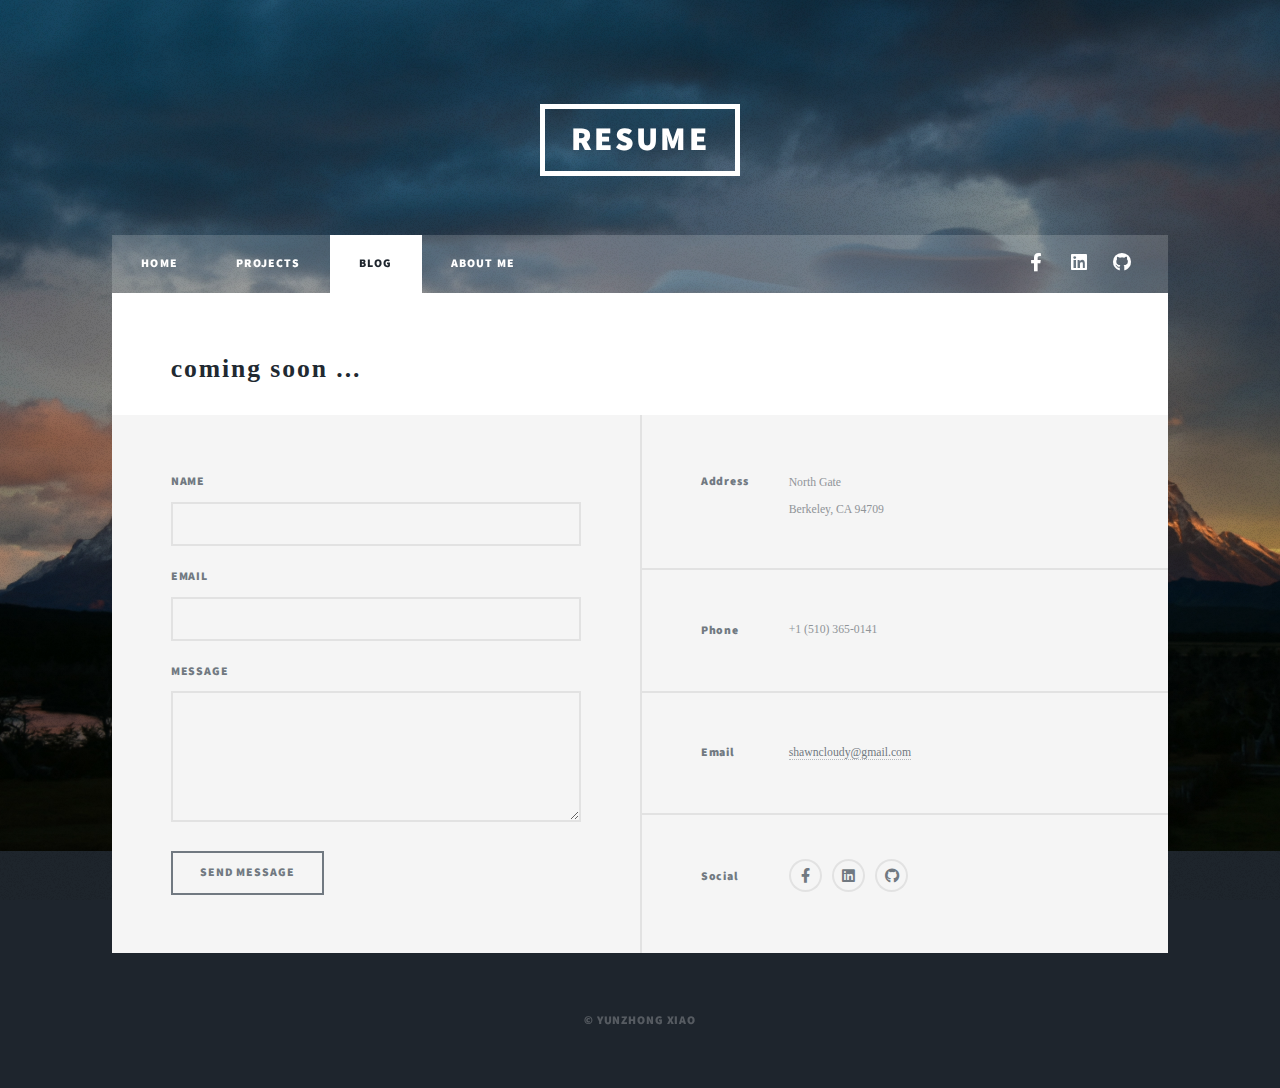
==== blogs.html @ 4e7f99c7 "adjusted framework" ====
<!DOCTYPE HTML>
<!--
	Massively by HTML5 UP
	html5up.net | @ajlkn
	Free for personal and commercial use under the CCA 3.0 license (html5up.net/license)
-->
<html>
	<head>
		<title>Research</title>
		<meta charset="utf-8" />
		<meta name="viewport" content="width=device-width, initial-scale=1, user-scalable=no" />
		<link rel="stylesheet" href="assets/css/main.css" />
		<noscript><link rel="stylesheet" href="assets/css/noscript.css" /></noscript>
	</head>
	<body class="is-preload">

		<!-- Wrapper -->
			<div id="wrapper">

				<!-- Header -->
					<header id="header">
						<a href="docs/ShawnXiaoCV.pdf" class="logo">Resume</a>
					</header>

				<!-- Nav -->
					<nav id="nav">
						<ul class="links">
							<li><a href="index.html">Home</a></li>
							<li><a href="projects.html">Projects</a></li>
							<li class="active"><a href="blogs.html">Blog</a></li>
							<li><a href="generic.html">About me</a></li>
						</ul>
						<ul class="icons">
							<li><a href="https://www.facebook.com/yunzhong.xiao" class="icon brands fa-facebook-f"><span class="label">Facebook</span></a></li>
							<li><a href="https://www.linkedin.com/in/yunzhong-shawn-xiao-2a1289228/" class="icon brands fa-linkedin"><span class="label">LinkedIn</span></a></li>
							<li><a href="https://github.com/Shawn-yzXiao" class="icon brands fa-github"><span class="label">GitHub</span></a></li>
						</ul>
					</nav>

				<!-- Main -->
					<div id="main">
						<h2>coming soon ...</h2>
					</div>

				<!-- Footer -->
					<footer id="footer">
						<section>
							<form method="post" action="mailto:shawncloudy@gmail.com">
								<div class="fields">
									<div class="field">
										<label for="name">Name</label>
										<input type="text" name="name" id="name" />
									</div>
									<div class="field">
										<label for="email">Email</label>
										<input type="text" name="email" id="email" />
									</div>
									<div class="field">
										<label for="message">Message</label>
										<textarea name="message" id="message" rows="3"></textarea>
									</div>
								</div>
								<ul class="actions">
									<li><input type="submit" value="Send Message" /></li>
								</ul>
							</form>
						</section>
						<section class="split contact">
							<section class="alt">
								<h3>Address</h3>
								<p>North Gate <br />
								Berkeley, CA 94709</p>
							</section>
							<section>
								<h3>Phone</h3>
								<p>+1 (510) 365-0141</p>
							</section>
							<section>
								<h3>Email</h3>
								<p><a href="mailto:shawncloudy@gmail.com">shawncloudy@gmail.com</a></p>
							</section>
							<section>
								<h3>Social</h3>
								<ul class="icons alt">
									<li><a href="https://www.facebook.com/yunzhong.xiao" class="icon brands fa-facebook-f"><span class="label">Facebook</span></a></li>
									<li><a href="https://www.linkedin.com/in/yunzhong-shawn-xiao-2a1289228/" class="icon brands fa-linkedin"><span class="label">LinkedIn</span></a></li>
									<li><a href="https://github.com/Shawn-yzXiao" class="icon brands fa-github"><span class="label">GitHub</span></a></li>
								</ul>
							</section>
						</section>
					</footer>

				<!-- Copyright -->
					<div id="copyright">
						<ul><li>&copy; Yunzhong Xiao</li>
					</div>

			</div>

		<!-- Scripts -->
			<script src="assets/js/jquery.min.js"></script>
			<script src="assets/js/jquery.scrollex.min.js"></script>
			<script src="assets/js/jquery.scrolly.min.js"></script>
			<script src="assets/js/browser.min.js"></script>
			<script src="assets/js/breakpoints.min.js"></script>
			<script src="assets/js/util.js"></script>
			<script src="assets/js/main.js"></script>

	</body>
</html>
---- assets/css/main.css ----
@import url(fontawesome-all.min.css);
@import url("https://fonts.googleapis.com/css?family=Merriweather:300,700,300italic,700italic|Source+Sans+Pro:900");

/*
	Massively by HTML5 UP
	html5up.net | @ajlkn
	Free for personal and commercial use under the CCA 3.0 license (html5up.net/license)
*/

html, body, div, span, applet, object,
iframe, h1, h2, h22, h3, h4, h5, h6, p, blockquote,
pre, a, abbr, acronym, address, big, cite,
code, del, dfn, em, img, ins, kbd, q, s, samp,
small, strike, strong, sub, sup, tt, var, b,
u, i, center, dl, dt, dd, ol, ul, li, fieldset,
form, label, legend, table, caption, tbody,
tfoot, thead, tr, th, td, article, aside,
canvas, details, embed, figure, figcaption,
footer, header, hgroup, menu, nav, output, ruby,
section, summary, time, mark, audio, video {
	margin: 0;
	padding: 0;
	border: 0;
	font-size: 100%;
	font: inherit;
	vertical-align: baseline;}

article, aside, details, figcaption, figure,
footer, header, hgroup, menu, nav, section {
	display: block;}

body {
	line-height: 1;
}

ol, ul {
	list-style: none;
}

blockquote, q {
	quotes: none;
}

	blockquote:before, blockquote:after, q:before, q:after {
		content: '';
		content: none;
	}

table {
	border-collapse: collapse;
	border-spacing: 0;
}

body {
	-webkit-text-size-adjust: none;
}

mark {
	background-color: transparent;
	color: inherit;
}

input::-moz-focus-inner {
	border: 0;
	padding: 0;
}

input, select, textarea {
	-moz-appearance: none;
	-webkit-appearance: none;
	-ms-appearance: none;
	appearance: none;
}

/* Basic */

	@-ms-viewport {
		width: device-width;
	}

	body {
		-ms-overflow-style: scrollbar;
	}

	@media screen and (max-width: 480px) {

		html, body {
			min-width: 320px;
		}

	}

	html {
		box-sizing: border-box;
	}

	*, *:before, *:after {
		box-sizing: inherit;
	}

	body {
		background-color: #1e252d;
	}

		body.is-preload *, body.is-preload *:before, body.is-preload *:after {
			-moz-animation: none !important;
			-webkit-animation: none !important;
			-ms-animation: none !important;
			animation: none !important;
			-moz-transition: none !important;
			-webkit-transition: none !important;
			-ms-transition: none !important;
			transition: none !important;
		}

/* Type */

	html {
		font-size: 16pt;
	}

		@media screen and (max-width: 1680px) {

			html {
				font-size: 12pt;
			}

		}

		@media screen and (max-width: 1280px) {

			html {
				font-size: 11pt;
			}

		}

		@media screen and (max-width: 360px) {

			html {
				font-size: 10pt;
			}

		}

	body {
		color: #212931;
	}

	body, input, select, textarea {
		font-family: "Merriweather", Georgia, serif;
		font-weight: 300;
		font-size: 1rem;
		line-height: 2.375;
	}

	a {
		-moz-transition: color 0.2s ease-in-out, background-color 0.2s ease-in-out, border-color 0.2s ease-in-out, box-shadow 0.2s ease-in-out;
		-webkit-transition: color 0.2s ease-in-out, background-color 0.2s ease-in-out, border-color 0.2s ease-in-out, box-shadow 0.2s ease-in-out;
		-ms-transition: color 0.2s ease-in-out, background-color 0.2s ease-in-out, border-color 0.2s ease-in-out, box-shadow 0.2s ease-in-out;
		transition: color 0.2s ease-in-out, background-color 0.2s ease-in-out, border-color 0.2s ease-in-out, box-shadow 0.2s ease-in-out;
		border-bottom: dotted 1px;
		text-decoration: none;
	}

		a:hover {
			border-bottom-color: transparent;
		}

	strong, b {
		font-weight: 600;
	}

	em, i {
		font-style: italic;
	}

	p {
		font-family: Avenir;
		text-align: justify;
		margin: 0 0 2rem 0;
	}

	h1, h2, h22, h3, h4, h5, h6 {
		font-family: Avenir, "Source Sans Pro", Helvetica, sans-serif, Bradley Hand;
		font-weight: 900;
		line-height: 1.5;
		letter-spacing: 0.075em;
		text-transform: none;
		margin: 0 0 1rem 0;
	}

		h1 a, h2 a, h3 a, h4 a, h5 a, h6 a {
			border-bottom: 0;
			color: inherit;
			text-decoration: none;
		}

	h1 {
		font-family: Times, Avenir, Haettenschweiler, 'Arial Narrow Bold', sans-serif, Bradley Hand;
		font-size: 4rem;
		line-height: 1.1;
		margin: 0 0 2rem 0;
	}

	h2 {
		font-family: Times, Avenir;
		font-size: 1.75rem;
		line-height: 1.3;
		margin: 0 0 1.5rem 0;
	}

	h22 {
		font-family: Avenir;
		font-size: 1.75rem;
		line-height: 1.3;
		margin: 0 0 1.5rem 0;
	}

	h3 {
		font-size: 1.25rem;
		margin: 0 0 1.5rem 0;
	}

	h4 {
		font-size: 1rem;
	}

	h5 {
		font-size: 0.9rem;
	}

	h6 {
		font-size: 0.8rem;
	}

	sub {
		font-size: 0.8rem;
		position: relative;
		top: 0.5rem;
	}

	sup {
		font-size: 0.8rem;
		position: relative;
		top: -0.5rem;
	}

	blockquote {
		border-left: solid 4px;
		font-style: italic;
		margin: 0 0 2rem 0;
		padding: 0.5rem 0 0.5rem 2rem;
	}

	code {
		border: solid 2px;
		font-family: "Courier New", monospace;
		font-size: 0.9rem;
		margin: 0 0.25rem;
		padding: 0.25rem 0.65rem;
	}

	pre {
		-webkit-overflow-scrolling: touch;
		font-family: "Courier New", monospace;
		font-size: 0.9rem;
		margin: 0 0 2rem 0;
	}

		pre code {
			display: block;
			line-height: 1.75;
			padding: 1rem 1.5rem;
			overflow-x: auto;
		}

	hr {
		border: 0;
		border-bottom: solid 2px;
		margin: 3rem 0;
	}

		hr.major {
			margin: 5rem 0;
		}

	.align-left {
		text-align: left;
	}

	.align-center {
		text-align: center;
	}

	.align-right {
		text-align: right;
	}

	input, select, textarea {
		color: #212931;
	}

	a {
		color: #212931;
		border-bottom-color: rgba(33, 41, 49, 0.5);
	}

		a:hover {
			border-bottom-color: transparent;
			color: #18bfef !important;
		}

	strong, b {
		color: #212931;
	}

	h1, h2, h22, h3, h4, h5, h6 {
		color: #212931;
	}

	blockquote {
		border-left-color: #eeeeee;
	}

	code {
		background: rgba(220, 220, 220, 0.25);
		border-color: #eeeeee;
	}

	hr {
		border-bottom-color: #eeeeee;
	}

/* Row */

	.row {
		display: flex;
		flex-wrap: wrap;
		box-sizing: border-box;
		align-items: stretch;
	}

		.row > * {
			box-sizing: border-box;
		}

		.row.gtr-uniform > * > :last-child {
			margin-bottom: 0;
		}

		.row.aln-left {
			justify-content: flex-start;
		}

		.row.aln-center {
			justify-content: center;
		}

		.row.aln-right {
			justify-content: flex-end;
		}

		.row.aln-top {
			align-items: flex-start;
		}

		.row.aln-middle {
			align-items: center;
		}

		.row.aln-bottom {
			align-items: flex-end;
		}

		.row > .imp {
			order: -1;
		}

		.row > .col-1 {
			width: 8.33333%;
		}

		.row > .off-1 {
			margin-left: 8.33333%;
		}

		.row > .col-2 {
			width: 16.66667%;
		}

		.row > .off-2 {
			margin-left: 16.66667%;
		}

		.row > .col-3 {
			width: 25%;
		}

		.row > .off-3 {
			margin-left: 25%;
		}

		.row > .col-4 {
			width: 33.33333%;
		}

		.row > .off-4 {
			margin-left: 33.33333%;
		}

		.row > .col-5 {
			width: 41.66667%;
		}

		.row > .off-5 {
			margin-left: 41.66667%;
		}

		.row > .col-6 {
			width: 50%;
		}

		.row > .off-6 {
			margin-left: 50%;
		}

		.row > .col-7 {
			width: 58.33333%;
		}

		.row > .off-7 {
			margin-left: 58.33333%;
		}

		.row > .col-8 {
			width: 66.66667%;
		}

		.row > .off-8 {
			margin-left: 66.66667%;
		}

		.row > .col-9 {
			width: 75%;
		}

		.row > .off-9 {
			margin-left: 75%;
		}

		.row > .col-10 {
			width: 83.33333%;
		}

		.row > .off-10 {
			margin-left: 83.33333%;
		}

		.row > .col-11 {
			width: 91.66667%;
		}

		.row > .off-11 {
			margin-left: 91.66667%;
		}

		.row > .col-12 {
			width: 100%;
		}

		.row > .off-12 {
			margin-left: 100%;
		}

		.row.gtr-0 {
			margin-top: 0;
			margin-left: 0rem;
		}

			.row.gtr-0 > * {
				padding: 0 0 0 0rem;
			}

			.row.gtr-0.gtr-uniform {
				margin-top: 0rem;
			}

				.row.gtr-0.gtr-uniform > * {
					padding-top: 0rem;
				}

		.row.gtr-25 {
			margin-top: 0;
			margin-left: -0.375rem;
		}

			.row.gtr-25 > * {
				padding: 0 0 0 0.375rem;
			}

			.row.gtr-25.gtr-uniform {
				margin-top: -0.375rem;
			}

				.row.gtr-25.gtr-uniform > * {
					padding-top: 0.375rem;
				}

		.row.gtr-50 {
			margin-top: 0;
			margin-left: -0.75rem;
		}

			.row.gtr-50 > * {
				padding: 0 0 0 0.75rem;
			}

			.row.gtr-50.gtr-uniform {
				margin-top: -0.75rem;
			}

				.row.gtr-50.gtr-uniform > * {
					padding-top: 0.75rem;
				}

		.row {
			margin-top: 0;
			margin-left: -1.5rem;
		}

			.row > * {
				padding: 0 0 0 1.5rem;
			}

			.row.gtr-uniform {
				margin-top: -1.5rem;
			}

				.row.gtr-uniform > * {
					padding-top: 1.5rem;
				}

		.row.gtr-150 {
			margin-top: 0;
			margin-left: -2.25rem;
		}

			.row.gtr-150 > * {
				padding: 0 0 0 2.25rem;
			}

			.row.gtr-150.gtr-uniform {
				margin-top: -2.25rem;
			}

				.row.gtr-150.gtr-uniform > * {
					padding-top: 2.25rem;
				}

		.row.gtr-200 {
			margin-top: 0;
			margin-left: -3rem;
		}

			.row.gtr-200 > * {
				padding: 0 0 0 3rem;
			}

			.row.gtr-200.gtr-uniform {
				margin-top: -3rem;
			}

				.row.gtr-200.gtr-uniform > * {
					padding-top: 3rem;
				}

		@media screen and (max-width: 1680px) {

			.row {
				display: flex;
				flex-wrap: wrap;
				box-sizing: border-box;
				align-items: stretch;
			}

				.row > * {
					box-sizing: border-box;
				}

				.row.gtr-uniform > * > :last-child {
					margin-bottom: 0;
				}

				.row.aln-left {
					justify-content: flex-start;
				}

				.row.aln-center {
					justify-content: center;
				}

				.row.aln-right {
					justify-content: flex-end;
				}

				.row.aln-top {
					align-items: flex-start;
				}

				.row.aln-middle {
					align-items: center;
				}

				.row.aln-bottom {
					align-items: flex-end;
				}

				.row > .imp-xlarge {
					order: -1;
				}

				.row > .col-1-xlarge {
					width: 8.33333%;
				}

				.row > .off-1-xlarge {
					margin-left: 8.33333%;
				}

				.row > .col-2-xlarge {
					width: 16.66667%;
				}

				.row > .off-2-xlarge {
					margin-left: 16.66667%;
				}

				.row > .col-3-xlarge {
					width: 25%;
				}

				.row > .off-3-xlarge {
					margin-left: 25%;
				}

				.row > .col-4-xlarge {
					width: 33.33333%;
				}

				.row > .off-4-xlarge {
					margin-left: 33.33333%;
				}

				.row > .col-5-xlarge {
					width: 41.66667%;
				}

				.row > .off-5-xlarge {
					margin-left: 41.66667%;
				}

				.row > .col-6-xlarge {
					width: 50%;
				}

				.row > .off-6-xlarge {
					margin-left: 50%;
				}

				.row > .col-7-xlarge {
					width: 58.33333%;
				}

				.row > .off-7-xlarge {
					margin-left: 58.33333%;
				}

				.row > .col-8-xlarge {
					width: 66.66667%;
				}

				.row > .off-8-xlarge {
					margin-left: 66.66667%;
				}

				.row > .col-9-xlarge {
					width: 75%;
				}

				.row > .off-9-xlarge {
					margin-left: 75%;
				}

				.row > .col-10-xlarge {
					width: 83.33333%;
				}

				.row > .off-10-xlarge {
					margin-left: 83.33333%;
				}

				.row > .col-11-xlarge {
					width: 91.66667%;
				}

				.row > .off-11-xlarge {
					margin-left: 91.66667%;
				}

				.row > .col-12-xlarge {
					width: 100%;
				}

				.row > .off-12-xlarge {
					margin-left: 100%;
				}

				.row.gtr-0 {
					margin-top: 0;
					margin-left: 0rem;
				}

					.row.gtr-0 > * {
						padding: 0 0 0 0rem;
					}

					.row.gtr-0.gtr-uniform {
						margin-top: 0rem;
					}

						.row.gtr-0.gtr-uniform > * {
							padding-top: 0rem;
						}

				.row.gtr-25 {
					margin-top: 0;
					margin-left: -0.375rem;
				}

					.row.gtr-25 > * {
						padding: 0 0 0 0.375rem;
					}

					.row.gtr-25.gtr-uniform {
						margin-top: -0.375rem;
					}

						.row.gtr-25.gtr-uniform > * {
							padding-top: 0.375rem;
						}

				.row.gtr-50 {
					margin-top: 0;
					margin-left: -0.75rem;
				}

					.row.gtr-50 > * {
						padding: 0 0 0 0.75rem;
					}

					.row.gtr-50.gtr-uniform {
						margin-top: -0.75rem;
					}

						.row.gtr-50.gtr-uniform > * {
							padding-top: 0.75rem;
						}

				.row {
					margin-top: 0;
					margin-left: -1.5rem;
				}

					.row > * {
						padding: 0 0 0 1.5rem;
					}

					.row.gtr-uniform {
						margin-top: -1.5rem;
					}

						.row.gtr-uniform > * {
							padding-top: 1.5rem;
						}

				.row.gtr-150 {
					margin-top: 0;
					margin-left: -2.25rem;
				}

					.row.gtr-150 > * {
						padding: 0 0 0 2.25rem;
					}

					.row.gtr-150.gtr-uniform {
						margin-top: -2.25rem;
					}

						.row.gtr-150.gtr-uniform > * {
							padding-top: 2.25rem;
						}

				.row.gtr-200 {
					margin-top: 0;
					margin-left: -3rem;
				}

					.row.gtr-200 > * {
						padding: 0 0 0 3rem;
					}

					.row.gtr-200.gtr-uniform {
						margin-top: -3rem;
					}

						.row.gtr-200.gtr-uniform > * {
							padding-top: 3rem;
						}

		}

		@media screen and (max-width: 1280px) {

			.row {
				display: flex;
				flex-wrap: wrap;
				box-sizing: border-box;
				align-items: stretch;
			}

				.row > * {
					box-sizing: border-box;
				}

				.row.gtr-uniform > * > :last-child {
					margin-bottom: 0;
				}

				.row.aln-left {
					justify-content: flex-start;
				}

				.row.aln-center {
					justify-content: center;
				}

				.row.aln-right {
					justify-content: flex-end;
				}

				.row.aln-top {
					align-items: flex-start;
				}

				.row.aln-middle {
					align-items: center;
				}

				.row.aln-bottom {
					align-items: flex-end;
				}

				.row > .imp-large {
					order: -1;
				}

				.row > .col-1-large {
					width: 8.33333%;
				}

				.row > .off-1-large {
					margin-left: 8.33333%;
				}

				.row > .col-2-large {
					width: 16.66667%;
				}

				.row > .off-2-large {
					margin-left: 16.66667%;
				}

				.row > .col-3-large {
					width: 25%;
				}

				.row > .off-3-large {
					margin-left: 25%;
				}

				.row > .col-4-large {
					width: 33.33333%;
				}

				.row > .off-4-large {
					margin-left: 33.33333%;
				}

				.row > .col-5-large {
					width: 41.66667%;
				}

				.row > .off-5-large {
					margin-left: 41.66667%;
				}

				.row > .col-6-large {
					width: 50%;
				}

				.row > .off-6-large {
					margin-left: 50%;
				}

				.row > .col-7-large {
					width: 58.33333%;
				}

				.row > .off-7-large {
					margin-left: 58.33333%;
				}

				.row > .col-8-large {
					width: 66.66667%;
				}

				.row > .off-8-large {
					margin-left: 66.66667%;
				}

				.row > .col-9-large {
					width: 75%;
				}

				.row > .off-9-large {
					margin-left: 75%;
				}

				.row > .col-10-large {
					width: 83.33333%;
				}

				.row > .off-10-large {
					margin-left: 83.33333%;
				}

				.row > .col-11-large {
					width: 91.66667%;
				}

				.row > .off-11-large {
					margin-left: 91.66667%;
				}

				.row > .col-12-large {
					width: 100%;
				}

				.row > .off-12-large {
					margin-left: 100%;
				}

				.row.gtr-0 {
					margin-top: 0;
					margin-left: 0rem;
				}

					.row.gtr-0 > * {
						padding: 0 0 0 0rem;
					}

					.row.gtr-0.gtr-uniform {
						margin-top: 0rem;
					}

						.row.gtr-0.gtr-uniform > * {
							padding-top: 0rem;
						}

				.row.gtr-25 {
					margin-top: 0;
					margin-left: -0.375rem;
				}

					.row.gtr-25 > * {
						padding: 0 0 0 0.375rem;
					}

					.row.gtr-25.gtr-uniform {
						margin-top: -0.375rem;
					}

						.row.gtr-25.gtr-uniform > * {
							padding-top: 0.375rem;
						}

				.row.gtr-50 {
					margin-top: 0;
					margin-left: -0.75rem;
				}

					.row.gtr-50 > * {
						padding: 0 0 0 0.75rem;
					}

					.row.gtr-50.gtr-uniform {
						margin-top: -0.75rem;
					}

						.row.gtr-50.gtr-uniform > * {
							padding-top: 0.75rem;
						}

				.row {
					margin-top: 0;
					margin-left: -1.5rem;
				}

					.row > * {
						padding: 0 0 0 1.5rem;
					}

					.row.gtr-uniform {
						margin-top: -1.5rem;
					}

						.row.gtr-uniform > * {
							padding-top: 1.5rem;
						}

				.row.gtr-150 {
					margin-top: 0;
					margin-left: -2.25rem;
				}

					.row.gtr-150 > * {
						padding: 0 0 0 2.25rem;
					}

					.row.gtr-150.gtr-uniform {
						margin-top: -2.25rem;
					}

						.row.gtr-150.gtr-uniform > * {
							padding-top: 2.25rem;
						}

				.row.gtr-200 {
					margin-top: 0;
					margin-left: -3rem;
				}

					.row.gtr-200 > * {
						padding: 0 0 0 3rem;
					}

					.row.gtr-200.gtr-uniform {
						margin-top: -3rem;
					}

						.row.gtr-200.gtr-uniform > * {
							padding-top: 3rem;
						}

		}

		@media screen and (max-width: 980px) {

			.row {
				display: flex;
				flex-wrap: wrap;
				box-sizing: border-box;
				align-items: stretch;
			}

				.row > * {
					box-sizing: border-box;
				}

				.row.gtr-uniform > * > :last-child {
					margin-bottom: 0;
				}

				.row.aln-left {
					justify-content: flex-start;
				}

				.row.aln-center {
					justify-content: center;
				}

				.row.aln-right {
					justify-content: flex-end;
				}

				.row.aln-top {
					align-items: flex-start;
				}

				.row.aln-middle {
					align-items: center;
				}

				.row.aln-bottom {
					align-items: flex-end;
				}

				.row > .imp-medium {
					order: -1;
				}

				.row > .col-1-medium {
					width: 8.33333%;
				}

				.row > .off-1-medium {
					margin-left: 8.33333%;
				}

				.row > .col-2-medium {
					width: 16.66667%;
				}

				.row > .off-2-medium {
					margin-left: 16.66667%;
				}

				.row > .col-3-medium {
					width: 25%;
				}

				.row > .off-3-medium {
					margin-left: 25%;
				}

				.row > .col-4-medium {
					width: 33.33333%;
				}

				.row > .off-4-medium {
					margin-left: 33.33333%;
				}

				.row > .col-5-medium {
					width: 41.66667%;
				}

				.row > .off-5-medium {
					margin-left: 41.66667%;
				}

				.row > .col-6-medium {
					width: 50%;
				}

				.row > .off-6-medium {
					margin-left: 50%;
				}

				.row > .col-7-medium {
					width: 58.33333%;
				}

				.row > .off-7-medium {
					margin-left: 58.33333%;
				}

				.row > .col-8-medium {
					width: 66.66667%;
				}

				.row > .off-8-medium {
					margin-left: 66.66667%;
				}

				.row > .col-9-medium {
					width: 75%;
				}

				.row > .off-9-medium {
					margin-left: 75%;
				}

				.row > .col-10-medium {
					width: 83.33333%;
				}

				.row > .off-10-medium {
					margin-left: 83.33333%;
				}

				.row > .col-11-medium {
					width: 91.66667%;
				}

				.row > .off-11-medium {
					margin-left: 91.66667%;
				}

				.row > .col-12-medium {
					width: 100%;
				}

				.row > .off-12-medium {
					margin-left: 100%;
				}

				.row.gtr-0 {
					margin-top: 0;
					margin-left: 0rem;
				}

					.row.gtr-0 > * {
						padding: 0 0 0 0rem;
					}

					.row.gtr-0.gtr-uniform {
						margin-top: 0rem;
					}

						.row.gtr-0.gtr-uniform > * {
							padding-top: 0rem;
						}

				.row.gtr-25 {
					margin-top: 0;
					margin-left: -0.375rem;
				}

					.row.gtr-25 > * {
						padding: 0 0 0 0.375rem;
					}

					.row.gtr-25.gtr-uniform {
						margin-top: -0.375rem;
					}

						.row.gtr-25.gtr-uniform > * {
							padding-top: 0.375rem;
						}

				.row.gtr-50 {
					margin-top: 0;
					margin-left: -0.75rem;
				}

					.row.gtr-50 > * {
						padding: 0 0 0 0.75rem;
					}

					.row.gtr-50.gtr-uniform {
						margin-top: -0.75rem;
					}

						.row.gtr-50.gtr-uniform > * {
							padding-top: 0.75rem;
						}

				.row {
					margin-top: 0;
					margin-left: -1.5rem;
				}

					.row > * {
						padding: 0 0 0 1.5rem;
					}

					.row.gtr-uniform {
						margin-top: -1.5rem;
					}

						.row.gtr-uniform > * {
							padding-top: 1.5rem;
						}

				.row.gtr-150 {
					margin-top: 0;
					margin-left: -2.25rem;
				}

					.row.gtr-150 > * {
						padding: 0 0 0 2.25rem;
					}

					.row.gtr-150.gtr-uniform {
						margin-top: -2.25rem;
					}

						.row.gtr-150.gtr-uniform > * {
							padding-top: 2.25rem;
						}

				.row.gtr-200 {
					margin-top: 0;
					margin-left: -3rem;
				}

					.row.gtr-200 > * {
						padding: 0 0 0 3rem;
					}

					.row.gtr-200.gtr-uniform {
						margin-top: -3rem;
					}

						.row.gtr-200.gtr-uniform > * {
							padding-top: 3rem;
						}

		}

		@media screen and (max-width: 736px) {

			.row {
				display: flex;
				flex-wrap: wrap;
				box-sizing: border-box;
				align-items: stretch;
			}

				.row > * {
					box-sizing: border-box;
				}

				.row.gtr-uniform > * > :last-child {
					margin-bottom: 0;
				}

				.row.aln-left {
					justify-content: flex-start;
				}

				.row.aln-center {
					justify-content: center;
				}

				.row.aln-right {
					justify-content: flex-end;
				}

				.row.aln-top {
					align-items: flex-start;
				}

				.row.aln-middle {
					align-items: center;
				}

				.row.aln-bottom {
					align-items: flex-end;
				}

				.row > .imp-small {
					order: -1;
				}

				.row > .col-1-small {
					width: 8.33333%;
				}

				.row > .off-1-small {
					margin-left: 8.33333%;
				}

				.row > .col-2-small {
					width: 16.66667%;
				}

				.row > .off-2-small {
					margin-left: 16.66667%;
				}

				.row > .col-3-small {
					width: 25%;
				}

				.row > .off-3-small {
					margin-left: 25%;
				}

				.row > .col-4-small {
					width: 33.33333%;
				}

				.row > .off-4-small {
					margin-left: 33.33333%;
				}

				.row > .col-5-small {
					width: 41.66667%;
				}

				.row > .off-5-small {
					margin-left: 41.66667%;
				}

				.row > .col-6-small {
					width: 50%;
				}

				.row > .off-6-small {
					margin-left: 50%;
				}

				.row > .col-7-small {
					width: 58.33333%;
				}

				.row > .off-7-small {
					margin-left: 58.33333%;
				}

				.row > .col-8-small {
					width: 66.66667%;
				}

				.row > .off-8-small {
					margin-left: 66.66667%;
				}

				.row > .col-9-small {
					width: 75%;
				}

				.row > .off-9-small {
					margin-left: 75%;
				}

				.row > .col-10-small {
					width: 83.33333%;
				}

				.row > .off-10-small {
					margin-left: 83.33333%;
				}

				.row > .col-11-small {
					width: 91.66667%;
				}

				.row > .off-11-small {
					margin-left: 91.66667%;
				}

				.row > .col-12-small {
					width: 100%;
				}

				.row > .off-12-small {
					margin-left: 100%;
				}

				.row.gtr-0 {
					margin-top: 0;
					margin-left: 0rem;
				}

					.row.gtr-0 > * {
						padding: 0 0 0 0rem;
					}

					.row.gtr-0.gtr-uniform {
						margin-top: 0rem;
					}

						.row.gtr-0.gtr-uniform > * {
							padding-top: 0rem;
						}

				.row.gtr-25 {
					margin-top: 0;
					margin-left: -0.375rem;
				}

					.row.gtr-25 > * {
						padding: 0 0 0 0.375rem;
					}

					.row.gtr-25.gtr-uniform {
						margin-top: -0.375rem;
					}

						.row.gtr-25.gtr-uniform > * {
							padding-top: 0.375rem;
						}

				.row.gtr-50 {
					margin-top: 0;
					margin-left: -0.75rem;
				}

					.row.gtr-50 > * {
						padding: 0 0 0 0.75rem;
					}

					.row.gtr-50.gtr-uniform {
						margin-top: -0.75rem;
					}

						.row.gtr-50.gtr-uniform > * {
							padding-top: 0.75rem;
						}

				.row {
					margin-top: 0;
					margin-left: -1.5rem;
				}

					.row > * {
						padding: 0 0 0 1.5rem;
					}

					.row.gtr-uniform {
						margin-top: -1.5rem;
					}

						.row.gtr-uniform > * {
							padding-top: 1.5rem;
						}

				.row.gtr-150 {
					margin-top: 0;
					margin-left: -2.25rem;
				}

					.row.gtr-150 > * {
						padding: 0 0 0 2.25rem;
					}

					.row.gtr-150.gtr-uniform {
						margin-top: -2.25rem;
					}

						.row.gtr-150.gtr-uniform > * {
							padding-top: 2.25rem;
						}

				.row.gtr-200 {
					margin-top: 0;
					margin-left: -3rem;
				}

					.row.gtr-200 > * {
						padding: 0 0 0 3rem;
					}

					.row.gtr-200.gtr-uniform {
						margin-top: -3rem;
					}

						.row.gtr-200.gtr-uniform > * {
							padding-top: 3rem;
						}

		}

		@media screen and (max-width: 480px) {

			.row {
				display: flex;
				flex-wrap: wrap;
				box-sizing: border-box;
				align-items: stretch;
			}

				.row > * {
					box-sizing: border-box;
				}

				.row.gtr-uniform > * > :last-child {
					margin-bottom: 0;
				}

				.row.aln-left {
					justify-content: flex-start;
				}

				.row.aln-center {
					justify-content: center;
				}

				.row.aln-right {
					justify-content: flex-end;
				}

				.row.aln-top {
					align-items: flex-start;
				}

				.row.aln-middle {
					align-items: center;
				}

				.row.aln-bottom {
					align-items: flex-end;
				}

				.row > .imp-xsmall {
					order: -1;
				}

				.row > .col-1-xsmall {
					width: 8.33333%;
				}

				.row > .off-1-xsmall {
					margin-left: 8.33333%;
				}

				.row > .col-2-xsmall {
					width: 16.66667%;
				}

				.row > .off-2-xsmall {
					margin-left: 16.66667%;
				}

				.row > .col-3-xsmall {
					width: 25%;
				}

				.row > .off-3-xsmall {
					margin-left: 25%;
				}

				.row > .col-4-xsmall {
					width: 33.33333%;
				}

				.row > .off-4-xsmall {
					margin-left: 33.33333%;
				}

				.row > .col-5-xsmall {
					width: 41.66667%;
				}

				.row > .off-5-xsmall {
					margin-left: 41.66667%;
				}

				.row > .col-6-xsmall {
					width: 50%;
				}

				.row > .off-6-xsmall {
					margin-left: 50%;
				}

				.row > .col-7-xsmall {
					width: 58.33333%;
				}

				.row > .off-7-xsmall {
					margin-left: 58.33333%;
				}

				.row > .col-8-xsmall {
					width: 66.66667%;
				}

				.row > .off-8-xsmall {
					margin-left: 66.66667%;
				}

				.row > .col-9-xsmall {
					width: 75%;
				}

				.row > .off-9-xsmall {
					margin-left: 75%;
				}

				.row > .col-10-xsmall {
					width: 83.33333%;
				}

				.row > .off-10-xsmall {
					margin-left: 83.33333%;
				}

				.row > .col-11-xsmall {
					width: 91.66667%;
				}

				.row > .off-11-xsmall {
					margin-left: 91.66667%;
				}

				.row > .col-12-xsmall {
					width: 100%;
				}

				.row > .off-12-xsmall {
					margin-left: 100%;
				}

				.row.gtr-0 {
					margin-top: 0;
					margin-left: 0rem;
				}

					.row.gtr-0 > * {
						padding: 0 0 0 0rem;
					}

					.row.gtr-0.gtr-uniform {
						margin-top: 0rem;
					}

						.row.gtr-0.gtr-uniform > * {
							padding-top: 0rem;
						}

				.row.gtr-25 {
					margin-top: 0;
					margin-left: -0.375rem;
				}

					.row.gtr-25 > * {
						padding: 0 0 0 0.375rem;
					}

					.row.gtr-25.gtr-uniform {
						margin-top: -0.375rem;
					}

						.row.gtr-25.gtr-uniform > * {
							padding-top: 0.375rem;
						}

				.row.gtr-50 {
					margin-top: 0;
					margin-left: -0.75rem;
				}

					.row.gtr-50 > * {
						padding: 0 0 0 0.75rem;
					}

					.row.gtr-50.gtr-uniform {
						margin-top: -0.75rem;
					}

						.row.gtr-50.gtr-uniform > * {
							padding-top: 0.75rem;
						}

				.row {
					margin-top: 0;
					margin-left: -1.5rem;
				}

					.row > * {
						padding: 0 0 0 1.5rem;
					}

					.row.gtr-uniform {
						margin-top: -1.5rem;
					}

						.row.gtr-uniform > * {
							padding-top: 1.5rem;
						}

				.row.gtr-150 {
					margin-top: 0;
					margin-left: -2.25rem;
				}

					.row.gtr-150 > * {
						padding: 0 0 0 2.25rem;
					}

					.row.gtr-150.gtr-uniform {
						margin-top: -2.25rem;
					}

						.row.gtr-150.gtr-uniform > * {
							padding-top: 2.25rem;
						}

				.row.gtr-200 {
					margin-top: 0;
					margin-left: -3rem;
				}

					.row.gtr-200 > * {
						padding: 0 0 0 3rem;
					}

					.row.gtr-200.gtr-uniform {
						margin-top: -3rem;
					}

						.row.gtr-200.gtr-uniform > * {
							padding-top: 3rem;
						}

		}

		@media screen and (max-width: 360px) {

			.row {
				display: flex;
				flex-wrap: wrap;
				box-sizing: border-box;
				align-items: stretch;
			}

				.row > * {
					box-sizing: border-box;
				}

				.row.gtr-uniform > * > :last-child {
					margin-bottom: 0;
				}

				.row.aln-left {
					justify-content: flex-start;
				}

				.row.aln-center {
					justify-content: center;
				}

				.row.aln-right {
					justify-content: flex-end;
				}

				.row.aln-top {
					align-items: flex-start;
				}

				.row.aln-middle {
					align-items: center;
				}

				.row.aln-bottom {
					align-items: flex-end;
				}

				.row > .imp-xxsmall {
					order: -1;
				}

				.row > .col-1-xxsmall {
					width: 8.33333%;
				}

				.row > .off-1-xxsmall {
					margin-left: 8.33333%;
				}

				.row > .col-2-xxsmall {
					width: 16.66667%;
				}

				.row > .off-2-xxsmall {
					margin-left: 16.66667%;
				}

				.row > .col-3-xxsmall {
					width: 25%;
				}

				.row > .off-3-xxsmall {
					margin-left: 25%;
				}

				.row > .col-4-xxsmall {
					width: 33.33333%;
				}

				.row > .off-4-xxsmall {
					margin-left: 33.33333%;
				}

				.row > .col-5-xxsmall {
					width: 41.66667%;
				}

				.row > .off-5-xxsmall {
					margin-left: 41.66667%;
				}

				.row > .col-6-xxsmall {
					width: 50%;
				}

				.row > .off-6-xxsmall {
					margin-left: 50%;
				}

				.row > .col-7-xxsmall {
					width: 58.33333%;
				}

				.row > .off-7-xxsmall {
					margin-left: 58.33333%;
				}

				.row > .col-8-xxsmall {
					width: 66.66667%;
				}

				.row > .off-8-xxsmall {
					margin-left: 66.66667%;
				}

				.row > .col-9-xxsmall {
					width: 75%;
				}

				.row > .off-9-xxsmall {
					margin-left: 75%;
				}

				.row > .col-10-xxsmall {
					width: 83.33333%;
				}

				.row > .off-10-xxsmall {
					margin-left: 83.33333%;
				}

				.row > .col-11-xxsmall {
					width: 91.66667%;
				}

				.row > .off-11-xxsmall {
					margin-left: 91.66667%;
				}

				.row > .col-12-xxsmall {
					width: 100%;
				}

				.row > .off-12-xxsmall {
					margin-left: 100%;
				}

				.row.gtr-0 {
					margin-top: 0;
					margin-left: 0rem;
				}

					.row.gtr-0 > * {
						padding: 0 0 0 0rem;
					}

					.row.gtr-0.gtr-uniform {
						margin-top: 0rem;
					}

						.row.gtr-0.gtr-uniform > * {
							padding-top: 0rem;
						}

				.row.gtr-25 {
					margin-top: 0;
					margin-left: -0.375rem;
				}

					.row.gtr-25 > * {
						padding: 0 0 0 0.375rem;
					}

					.row.gtr-25.gtr-uniform {
						margin-top: -0.375rem;
					}

						.row.gtr-25.gtr-uniform > * {
							padding-top: 0.375rem;
						}

				.row.gtr-50 {
					margin-top: 0;
					margin-left: -0.75rem;
				}

					.row.gtr-50 > * {
						padding: 0 0 0 0.75rem;
					}

					.row.gtr-50.gtr-uniform {
						margin-top: -0.75rem;
					}

						.row.gtr-50.gtr-uniform > * {
							padding-top: 0.75rem;
						}

				.row {
					margin-top: 0;
					margin-left: -1.5rem;
				}

					.row > * {
						padding: 0 0 0 1.5rem;
					}

					.row.gtr-uniform {
						margin-top: -1.5rem;
					}

						.row.gtr-uniform > * {
							padding-top: 1.5rem;
						}

				.row.gtr-150 {
					margin-top: 0;
					margin-left: -2.25rem;
				}

					.row.gtr-150 > * {
						padding: 0 0 0 2.25rem;
					}

					.row.gtr-150.gtr-uniform {
						margin-top: -2.25rem;
					}

						.row.gtr-150.gtr-uniform > * {
							padding-top: 2.25rem;
						}

				.row.gtr-200 {
					margin-top: 0;
					margin-left: -3rem;
				}

					.row.gtr-200 > * {
						padding: 0 0 0 3rem;
					}

					.row.gtr-200.gtr-uniform {
						margin-top: -3rem;
					}

						.row.gtr-200.gtr-uniform > * {
							padding-top: 3rem;
						}

		}

/* Box */

	.box {
		border: solid 2px;
		margin-bottom: 2rem;
		padding: 1.5rem;
	}

		.box > :last-child,
		.box > :last-child > :last-child,
		.box > :last-child > :last-child > :last-child {
			margin-bottom: 0;
		}

		.box.alt {
			border: 0;
			border-radius: 0;
			padding: 0;
		}

	.box {
		border-color: #eeeeee;
	}

/* Button */

	input[type="submit"],
	input[type="reset"],
	input[type="button"],
	button,
	.button {
		-moz-appearance: none;
		-webkit-appearance: none;
		-ms-appearance: none;
		appearance: none;
		-moz-transition: background-color 0.2s ease-in-out, box-shadow 0.2s ease-in-out, color 0.2s ease-in-out;
		-webkit-transition: background-color 0.2s ease-in-out, box-shadow 0.2s ease-in-out, color 0.2s ease-in-out;
		-ms-transition: background-color 0.2s ease-in-out, box-shadow 0.2s ease-in-out, color 0.2s ease-in-out;
		transition: background-color 0.2s ease-in-out, box-shadow 0.2s ease-in-out, color 0.2s ease-in-out;
		border: 0;
		border-radius: 0;
		cursor: pointer;
		display: inline-block;
		font-family: "Source Sans Pro", Helvetica, sans-serif;
		font-size: 0.8rem;
		font-weight: 900;
		letter-spacing: 0.075em;
		height: 3rem;
		line-height: 3rem;
		padding: 0 2rem;
		text-align: center;
		text-decoration: none;
		text-transform: uppercase;
		white-space: nowrap;
	}

		input[type="submit"].icon:before,
		input[type="reset"].icon:before,
		input[type="button"].icon:before,
		button.icon:before,
		.button.icon:before {
			margin-right: 0.5rem;
		}

		input[type="submit"].icon.solo,
		input[type="reset"].icon.solo,
		input[type="button"].icon.solo,
		button.icon.solo,
		.button.icon.solo {
			position: relative;
			width: 4rem;
			height: 4rem;
			line-height: 4rem;
			border-radius: 4rem;
			text-indent: 4rem;
			overflow: hidden;
			padding: 0;
			white-space: nowrap;
		}

			input[type="submit"].icon.solo:before,
			input[type="reset"].icon.solo:before,
			input[type="button"].icon.solo:before,
			button.icon.solo:before,
			.button.icon.solo:before {
				position: absolute;
				display: block;
				top: 0;
				left: 0;
				width: inherit;
				height: inherit;
				line-height: inherit;
				font-size: 1.25rem;
				margin-right: 0;
				text-align: center;
				text-indent: 0;
			}

		input[type="submit"].fit,
		input[type="reset"].fit,
		input[type="button"].fit,
		button.fit,
		.button.fit {
			width: 100%;
		}

		input[type="submit"].small,
		input[type="reset"].small,
		input[type="button"].small,
		button.small,
		.button.small {
			font-size: 0.7rem;
			height: 2.5rem;
			line-height: 2.5rem;
			padding: 0 1.5rem;
		}

		input[type="submit"].large,
		input[type="reset"].large,
		input[type="button"].large,
		button.large,
		.button.large {
			font-size: 0.9rem;
			height: 3.5rem;
			line-height: 3.5rem;
			padding: 0 2.75rem;
		}

		@media screen and (max-width: 980px) {

			input[type="submit"],
			input[type="reset"],
			input[type="button"],
			button,
			.button {
				font-size: 0.9rem;
				height: 3.25rem;
				line-height: 3.25rem;
			}

				input[type="submit"].large,
				input[type="reset"].large,
				input[type="button"].large,
				button.large,
				.button.large {
					font-size: 1rem;
					height: 3.75rem;
					line-height: 3.75rem;
				}

		}

		input[type="submit"].disabled, input[type="submit"]:disabled,
		input[type="reset"].disabled,
		input[type="reset"]:disabled,
		input[type="button"].disabled,
		input[type="button"]:disabled,
		button.disabled,
		button:disabled,
		.button.disabled,
		.button:disabled {
			pointer-events: none;
			opacity: 0.25;
		}

	input[type="submit"],
	input[type="reset"],
	input[type="button"],
	button,
	.button {
		background-color: transparent;
		box-shadow: inset 0 0 0 2px #212931;
		color: #212931 !important;
	}

		input[type="submit"]:hover,
		input[type="reset"]:hover,
		input[type="button"]:hover,
		button:hover,
		.button:hover {
			box-shadow: inset 0 0 0 2px #18bfef;
			color: #18bfef !important;
		}

		input[type="submit"].primary,
		input[type="reset"].primary,
		input[type="button"].primary,
		button.primary,
		.button.primary {
			background-color: #212931;
			box-shadow: none;
			color: #ffffff !important;
		}

			input[type="submit"].primary:hover,
			input[type="reset"].primary:hover,
			input[type="button"].primary:hover,
			button.primary:hover,
			.button.primary:hover {
				background-color: #18bfef;
			}

/* Form */

	form {
		margin: 0 0 2rem 0;
	}

		form > :last-child {
			margin-bottom: 0;
		}

		form > .fields {
			display: -moz-flex;
			display: -webkit-flex;
			display: -ms-flex;
			display: flex;
			-moz-flex-wrap: wrap;
			-webkit-flex-wrap: wrap;
			-ms-flex-wrap: wrap;
			flex-wrap: wrap;
			width: calc(100% + 3rem);
			margin: -1.5rem 0 2rem -1.5rem;
		}

			form > .fields > .field {
				-moz-flex-grow: 0;
				-webkit-flex-grow: 0;
				-ms-flex-grow: 0;
				flex-grow: 0;
				-moz-flex-shrink: 0;
				-webkit-flex-shrink: 0;
				-ms-flex-shrink: 0;
				flex-shrink: 0;
				padding: 1.5rem 0 0 1.5rem;
				width: calc(100% - 1.5rem);
			}

				form > .fields > .field.half {
					width: calc(50% - 0.75rem);
				}

				form > .fields > .field.third {
					width: calc(100%/3 - 0.5rem);
				}

				form > .fields > .field.quarter {
					width: calc(25% - 0.375rem);
				}

		@media screen and (max-width: 480px) {

			form > .fields {
				width: calc(100% + 3rem);
				margin: -1.5rem 0 2rem -1.5rem;
			}

				form > .fields > .field {
					padding: 1.5rem 0 0 1.5rem;
					width: calc(100% - 1.5rem);
				}

					form > .fields > .field.half {
						width: calc(100% - 1.5rem);
					}

					form > .fields > .field.third {
						width: calc(100% - 1.5rem);
					}

					form > .fields > .field.quarter {
						width: calc(100% - 1.5rem);
					}

		}

	label {
		display: block;
		font-family: "Source Sans Pro", Helvetica, sans-serif;
		font-weight: 900;
		line-height: 1.5;
		letter-spacing: 0.075em;
		font-size: 0.8rem;
		text-transform: uppercase;
		margin: 0 0 0.75rem 0;
	}

		@media screen and (max-width: 980px) {

			label {
				font-size: 0.9rem;
			}

		}

	input[type="text"],
	input[type="password"],
	input[type="email"],
	select,
	textarea {
		-moz-appearance: none;
		-webkit-appearance: none;
		-ms-appearance: none;
		appearance: none;
		background: transparent;
		border-radius: 0;
		border: solid 2px;
		color: inherit;
		display: block;
		outline: 0;
		padding: 0 1rem;
		text-decoration: none;
		width: 100%;
	}

		input[type="text"]:invalid,
		input[type="password"]:invalid,
		input[type="email"]:invalid,
		select:invalid,
		textarea:invalid {
			box-shadow: none;
		}

	select {
		background-size: 1.25rem;
		background-repeat: no-repeat;
		background-position: calc(100% - 1rem) center;
		height: 3rem;
		padding-right: 3rem;
		text-overflow: ellipsis;
	}

		select:focus::-ms-value {
			background-color: transparent;
		}

		select::-ms-expand {
			display: none;
		}

	input[type="text"],
	input[type="password"],
	input[type="email"],
	select {
		height: 3rem;
	}

	textarea {
		padding: 0.75rem 1rem;
	}

	input[type="checkbox"],
	input[type="radio"] {
		-moz-appearance: none;
		-webkit-appearance: none;
		-ms-appearance: none;
		appearance: none;
		display: block;
		float: left;
		margin-right: -2rem;
		opacity: 0;
		width: 1rem;
		z-index: -1;
	}

		input[type="checkbox"] + label,
		input[type="radio"] + label {
			text-decoration: none;
			cursor: pointer;
			display: inline-block;
			font-size: 1rem;
			letter-spacing: 0;
			font-family: "Merriweather", Georgia, serif;
			text-transform: none;
			font-weight: 300;
			padding-left: 2.8rem;
			padding-right: 1rem;
			position: relative;
		}

			input[type="checkbox"] + label:before,
			input[type="radio"] + label:before {
				-moz-osx-font-smoothing: grayscale;
				-webkit-font-smoothing: antialiased;
				display: inline-block;
				font-style: normal;
				font-variant: normal;
				text-rendering: auto;
				line-height: 1;
				text-transform: none !important;
				font-family: 'Font Awesome 5 Free';
				font-weight: 900;
			}

			input[type="checkbox"] + label:before,
			input[type="radio"] + label:before {
				border-radius: 0;
				border: solid 2px;
				content: '';
				display: inline-block;
				font-size: 0.8rem;
				height: 1.8rem;
				left: 0;
				line-height: 1.65rem;
				position: absolute;
				text-align: center;
				top: -0.125rem;
				width: 1.8rem;
			}

		input[type="checkbox"]:checked + label:before,
		input[type="radio"]:checked + label:before {
			content: '\f00c';
		}

	input[type="checkbox"] + label:before {
		border-radius: 0;
	}

	input[type="radio"] + label:before {
		border-radius: 100%;
	}

	::-webkit-input-placeholder {
		opacity: 1.0;
	}

	:-moz-placeholder {
		opacity: 1.0;
	}

	::-moz-placeholder {
		opacity: 1.0;
	}

	:-ms-input-placeholder {
		opacity: 1.0;
	}

	label {
		color: #212931;
	}

	input[type="text"],
	input[type="password"],
	input[type="email"],
	select,
	textarea {
		border-color: #eeeeee;
	}

		input[type="text"]:focus,
		input[type="password"]:focus,
		input[type="email"]:focus,
		select:focus,
		textarea:focus {
			border-color: #18bfef;
		}

	select {
		background-image: url("data:image/svg+xml;charset=utf8,%3Csvg xmlns='http://www.w3.org/2000/svg' width='40' height='40' preserveAspectRatio='none' viewBox='0 0 40 40'%3E%3Cpath d='M9.4,12.3l10.4,10.4l10.4-10.4c0.2-0.2,0.5-0.4,0.9-0.4c0.3,0,0.6,0.1,0.9,0.4l3.3,3.3c0.2,0.2,0.4,0.5,0.4,0.9 c0,0.4-0.1,0.6-0.4,0.9L20.7,31.9c-0.2,0.2-0.5,0.4-0.9,0.4c-0.3,0-0.6-0.1-0.9-0.4L4.3,17.3c-0.2-0.2-0.4-0.5-0.4-0.9 c0-0.4,0.1-0.6,0.4-0.9l3.3-3.3c0.2-0.2,0.5-0.4,0.9-0.4S9.1,12.1,9.4,12.3z' fill='%23eeeeee' /%3E%3C/svg%3E");
	}

		select option {
			background-color: #ffffff;
			color: #212931;
		}

	.select-wrapper:before {
		color: #eeeeee;
	}

	input[type="checkbox"] + label,
	input[type="radio"] + label {
		color: #212931;
	}

		input[type="checkbox"] + label:before,
		input[type="radio"] + label:before {
			border-color: #eeeeee;
		}

	input[type="checkbox"]:checked + label:before,
	input[type="radio"]:checked + label:before {
		background-color: #212931;
		border-color: #212931;
		color: #ffffff;
	}

	input[type="checkbox"]:focus + label:before,
	input[type="radio"]:focus + label:before {
		border-color: #18bfef;
	}

	::-webkit-input-placeholder {
		color: #909498 !important;
	}

	:-moz-placeholder {
		color: #909498 !important;
	}

	::-moz-placeholder {
		color: #909498 !important;
	}

	:-ms-input-placeholder {
		color: #909498 !important;
	}

	.formerize-placeholder {
		color: #909498 !important;
	}

/* Icon */

	.icon {
		text-decoration: none;
		border-bottom: none;
		position: relative;
	}

		.icon:before {
			-moz-osx-font-smoothing: grayscale;
			-webkit-font-smoothing: antialiased;
			display: inline-block;
			font-style: normal;
			font-variant: normal;
			text-rendering: auto;
			line-height: 1;
			text-transform: none !important;
			font-family: 'Font Awesome 5 Free';
			font-weight: 400;
		}

		.icon > .label {
			display: none;
		}

		.icon:before {
			line-height: inherit;
		}

		.icon.solid:before {
			font-weight: 900;
		}

		.icon.brands:before {
			font-family: 'Font Awesome 5 Brands';
		}

/* Image */

	.image {
		border: 0;
		display: inline-block;
		position: relative;
	}

		.image img {
			display: block;
		}

		.image.left, .image.right {
			max-width: 40%;
		}

			.image.left img, .image.right img {
				width: 100%;
			}

		.image.left {
			float: left;
			margin: 0 2rem 2rem 0;
			top: 0.75rem;
		}

		.image.right {
			float: right;
			margin: 0 0 2rem 2rem;
			top: 0.75rem;
		}

		.image.fit {
			display: block;
			margin: 2.5rem 0;
			width: 100%;
		}

			.image.fit:first-child {
				margin-top: 0;
			}

			.image.fit img {
				width: 100%;
			}

		.image.main {
			display: block;
			margin: 4rem 0;
			width: 100%;
		}

			.image.main:first-child {
				margin-top: 0;
			}

			.image.main img {
				width: 100%;
			}

		@media screen and (max-width: 736px) {

			.image.fit {
				margin: 2rem 0;
			}

			.image.main {
				margin: 2rem 0;
			}

		}

	a.image {
		overflow: hidden;
	}

		a.image img {
			-moz-transition: -moz-transform 0.2s ease-out;
			-webkit-transition: -webkit-transform 0.2s ease-out;
			-ms-transition: -ms-transform 0.2s ease-out;
			transition: transform 0.2s ease-out;
		}

		a.image:hover img {
			-moz-transform: scale(1.05);
			-webkit-transform: scale(1.05);
			-ms-transform: scale(1.05);
			transform: scale(1.05);
		}

/* Actions */

	ul.actions {
		display: -moz-flex;
		display: -webkit-flex;
		display: -ms-flex;
		display: flex;
		cursor: default;
		list-style: none;
		margin-left: -1rem;
		padding-left: 0;
	}

		ul.actions li {
			padding: 0 0 0 1rem;
			vertical-align: middle;
		}

		ul.actions.special {
			-moz-justify-content: center;
			-webkit-justify-content: center;
			-ms-justify-content: center;
			justify-content: center;
			width: 100%;
			margin-left: 0;
		}

			ul.actions.special li:first-child {
				padding-left: 0;
			}

		ul.actions.stacked {
			-moz-flex-direction: column;
			-webkit-flex-direction: column;
			-ms-flex-direction: column;
			flex-direction: column;
			margin-left: 0;
		}

			ul.actions.stacked li {
				padding: 1.3rem 0 0 0;
			}

				ul.actions.stacked li:first-child {
					padding-top: 0;
				}

		ul.actions.fit {
			width: calc(100% + 1rem);
		}

			ul.actions.fit li {
				-moz-flex-grow: 1;
				-webkit-flex-grow: 1;
				-ms-flex-grow: 1;
				flex-grow: 1;
				-moz-flex-shrink: 1;
				-webkit-flex-shrink: 1;
				-ms-flex-shrink: 1;
				flex-shrink: 1;
				width: 100%;
			}

				ul.actions.fit li > * {
					width: 100%;
				}

			ul.actions.fit.stacked {
				width: 100%;
			}

		@media screen and (max-width: 480px) {

			ul.actions:not(.fixed) {
				-moz-flex-direction: column;
				-webkit-flex-direction: column;
				-ms-flex-direction: column;
				flex-direction: column;
				margin-left: 0;
				width: 100% !important;
			}

				ul.actions:not(.fixed) li {
					-moz-flex-grow: 1;
					-webkit-flex-grow: 1;
					-ms-flex-grow: 1;
					flex-grow: 1;
					-moz-flex-shrink: 1;
					-webkit-flex-shrink: 1;
					-ms-flex-shrink: 1;
					flex-shrink: 1;
					padding: 1rem 0 0 0;
					text-align: center;
					width: 100%;
				}

					ul.actions:not(.fixed) li > * {
						width: 100%;
					}

					ul.actions:not(.fixed) li:first-child {
						padding-top: 0;
					}

					ul.actions:not(.fixed) li input[type="submit"],
					ul.actions:not(.fixed) li input[type="reset"],
					ul.actions:not(.fixed) li input[type="button"],
					ul.actions:not(.fixed) li button,
					ul.actions:not(.fixed) li .button {
						width: 100%;
					}

						ul.actions:not(.fixed) li input[type="submit"].icon:before,
						ul.actions:not(.fixed) li input[type="reset"].icon:before,
						ul.actions:not(.fixed) li input[type="button"].icon:before,
						ul.actions:not(.fixed) li button.icon:before,
						ul.actions:not(.fixed) li .button.icon:before {
							margin-left: -0.5rem;
						}

		}

/* Icons */

	ul.icons {
		cursor: default;
		list-style: none;
		padding-left: 0;
	}

		ul.icons li {
			display: inline-block;
			padding: 0 0.5rem 0 0;
			vertical-align: middle;
		}

			ul.icons li:last-child {
				padding-right: 0;
			}

			ul.icons li .icon:before {
				width: 2.25rem;
				height: 2.25rem;
				line-height: 2.25rem;
				display: inline-block;
				text-align: center;
				border-radius: 100%;
				font-size: 1.25rem;
			}

		ul.icons.alt li .icon:before {
			-moz-transition: color 0.2s ease-in-out, background-color 0.2s ease-in-out, border-color 0.2s ease-in-out, box-shadow 0.2s ease-in-out;
			-webkit-transition: color 0.2s ease-in-out, background-color 0.2s ease-in-out, border-color 0.2s ease-in-out, box-shadow 0.2s ease-in-out;
			-ms-transition: color 0.2s ease-in-out, background-color 0.2s ease-in-out, border-color 0.2s ease-in-out, box-shadow 0.2s ease-in-out;
			transition: color 0.2s ease-in-out, background-color 0.2s ease-in-out, border-color 0.2s ease-in-out, box-shadow 0.2s ease-in-out;
			font-size: 1rem;
		}

/* List */

	ol {
		list-style: decimal;
		margin: 0 0 2rem 0;
		padding-left: 1.25rem;
	}

		ol li {
			padding-left: 0.25rem;
		}

	ul {
		list-style: disc;
		margin: 0 0 2rem 0;
		padding-left: 1rem;
	}

		ul li {
			padding-left: 0.5rem;
		}

		ul.divided {
			list-style: none;
			padding-left: 0;
		}

			ul.divided li {
				border-top: solid 1px;
				padding: 0.5rem 0;
			}

				ul.divided li:first-child {
					border-top: 0;
					padding-top: 0;
				}

	dl {
		margin: 0 0 2rem 0;
	}

		dl dt {
			display: block;
			font-weight: 600;
			margin: 0 0 1rem 0;
		}

		dl dd {
			margin-left: 2rem;
		}

	ul.divided li {
		border-top-color: #eeeeee;
	}

	ul.icons li a.icon:hover:before {
		color: #18bfef;
	}

	ul.icons.alt li .icon:before {
		box-shadow: inset 0 0 0 2px #eeeeee;
	}

	ul.icons.alt li a.icon:hover:before {
		box-shadow: inset 0 0 0 2px #18bfef;
	}

/* Section/Article */

	section.special, article.special {
		text-align: center;
	}

	header {
		cursor: default;
	}

		header > .date {
			display: block;
			font-size: 0.8rem;
			height: 1;
			margin: 0 0 1rem 0;
			position: relative;
		}

		header > p {
			font-style: italic;
		}

		header > h1 + p {
			font-size: 1.1rem;
			margin-top: -0.5rem;
			line-height: 2;
		}

		header > h2 + p {
			font-size: 1rem;
			margin-top: -0.75rem;
		}

		header > h3 + p {
			font-size: 0.9rem;
			margin-top: -0.75rem;
		}

		header > h4 + p {
			font-size: 0.8rem;
			margin-top: -0.75rem;
		}

		header.major {
			margin: 0 0 4rem 0;
			text-align: center;
		}

			header.major > :last-child {
				margin-bottom: 0;
			}

			header.major > p {
				margin-top: 0;
				text-align: center;
			}

			header.major > .date {
				font-size: 1rem;
				margin: 0 0 4rem 0;
			}

				header.major > .date:before, header.major > .date:after {
					content: '';
					display: block;
					position: absolute;
					top: 50%;
					width: calc(50% - 6rem);
					border-top: solid 2px;
				}

				header.major > .date:before {
					left: 0;
				}

				header.major > .date:after {
					right: 0;
				}

		@media screen and (max-width: 980px) {

			header br {
				display: none;
			}

		}

		@media screen and (max-width: 736px) {

			header.major {
				margin: 0 0 2rem 0;
			}

		}

	header.major .date:before, header.major .date:after {
		border-top-color: #eeeeee;
	}

/* Table */

	.table-wrapper {
		-webkit-overflow-scrolling: touch;
		overflow-x: auto;
	}

	table {
		margin: 0 0 2rem 0;
		width: 100%;
	}

		table tbody tr {
			border: solid 1px;
			border-left: 0;
			border-right: 0;
		}

		table td {
			padding: 0.75rem 0.75rem;
		}

		table th {
			font-family: "Source Sans Pro", Helvetica, sans-serif;
			font-size: 0.8rem;
			font-weight: 900;
			letter-spacing: 0.075em;
			line-height: 1.5;
			padding: 0 0.75rem 0.75rem 0.75rem;
			text-align: left;
			text-transform: uppercase;
		}

			@media screen and (max-width: 980px) {

				table th {
					font-size: 0.9rem;
				}

			}

		table thead {
			border-bottom: solid 2px;
		}

		table tfoot {
			border-top: solid 2px;
		}

		table.alt {
			border-collapse: separate;
		}

			table.alt tbody tr td {
				border: solid 1px;
				border-left-width: 0;
				border-top-width: 0;
			}

				table.alt tbody tr td:first-child {
					border-left-width: 1px;
				}

			table.alt tbody tr:first-child td {
				border-top-width: 1px;
			}

			table.alt thead {
				border-bottom: 0;
			}

			table.alt tfoot {
				border-top: 0;
			}

	table tbody tr {
		border-color: #eeeeee;
	}

		table tbody tr:nth-child(2n + 1) {
			background-color: rgba(220, 220, 220, 0.25);
		}

	table th {
		color: #212931;
	}

	table thead {
		border-bottom-color: #eeeeee;
	}

	table tfoot {
		border-top-color: #eeeeee;
	}

	table.alt tbody tr td {
		border-color: #eeeeee;
	}

/* Pagination */

	.pagination {
		display: -moz-inline-flex;
		display: -webkit-inline-flex;
		display: -ms-inline-flex;
		display: inline-flex;
		-moz-user-select: none;
		-webkit-user-select: none;
		-ms-user-select: none;
		user-select: none;
		cursor: default;
		list-style: none;
		margin: 0 0 2rem 2px;
		padding: 0;
	}

		.pagination a, .pagination span {
			-moz-transition: background-color 0.2s ease-in-out, border-color 0.2s ease-in-out, box-shadow 0.2s ease-in-out, color 0.2s ease-in-out;
			-webkit-transition: background-color 0.2s ease-in-out, border-color 0.2s ease-in-out, box-shadow 0.2s ease-in-out, color 0.2s ease-in-out;
			-ms-transition: background-color 0.2s ease-in-out, border-color 0.2s ease-in-out, box-shadow 0.2s ease-in-out, color 0.2s ease-in-out;
			transition: background-color 0.2s ease-in-out, border-color 0.2s ease-in-out, box-shadow 0.2s ease-in-out, color 0.2s ease-in-out;
			border: solid 2px;
			display: inline-block;
			font-family: "Source Sans Pro", Helvetica, sans-serif;
			font-size: 0.8rem;
			font-weight: 900;
			height: 3rem;
			letter-spacing: 0.075em;
			line-height: calc(3rem - 4px);
			margin-left: -2px;
			min-width: 3rem;
			position: relative;
			text-align: center;
			text-decoration: none;
			text-transform: uppercase;
		}

		.pagination .next, .pagination .previous {
			text-decoration: none;
			padding: 0 1.75rem;
		}

			.pagination .next:before, .pagination .previous:before {
				-moz-osx-font-smoothing: grayscale;
				-webkit-font-smoothing: antialiased;
				display: inline-block;
				font-style: normal;
				font-variant: normal;
				text-rendering: auto;
				line-height: 1;
				text-transform: none !important;
				font-family: 'Font Awesome 5 Free';
				font-weight: 900;
			}

			.pagination .next:before, .pagination .previous:before {
				display: inline-block;
				color: inherit !important;
				line-height: inherit;
			}

		.pagination .previous:before {
			content: '\f104';
			margin-right: 0.9375em;
		}

		.pagination .next:before {
			content: '\f105';
			float: right;
			margin-left: 0.9375em;
		}

		@media screen and (max-width: 980px) {

			.pagination a, .pagination span {
				font-size: 0.9rem;
			}

		}

		@media screen and (max-width: 480px) {

			.pagination .page, .pagination .extra {
				display: none;
			}

		}

	.pagination a, .pagination span {
		border-color: #eeeeee;
	}

	.pagination a {
		color: #212931 !important;
	}

		.pagination a:hover {
			color: #18bfef !important;
			border-color: #18bfef;
			z-index: 1;
		}

			.pagination a:hover + a,
			.pagination a:hover + span {
				border-left-color: #18bfef;
			}

		.pagination a.active {
			background-color: #eeeeee;
		}

	.pagination span {
		color: #eeeeee;
	}

/* Wrapper */

	#wrapper {
		-moz-transition: opacity 0.5s ease;
		-webkit-transition: opacity 0.5s ease;
		-ms-transition: opacity 0.5s ease;
		transition: opacity 0.5s ease;
		position: relative;
		z-index: 1;
		overflow: hidden;
	}

		#wrapper > .bg {
			position: absolute;
			top: 0;
			left: 0;
			width: 100%;
			height: 100%;
			background-color: #212931;
			background-image: url("../../images/overlay.png"), linear-gradient(0deg, rgba(0, 0, 0, 0.1), rgba(0, 0, 0, 0.1)), url("../../images/bg.jpg");
			background-size: auto,								auto,														100% auto;
			background-position: center,								center,														top center;
			background-repeat: repeat,								no-repeat,													no-repeat;
			background-attachment: scroll,								scroll,														scroll;
			z-index: -1;
		}

			#wrapper > .bg.fixed {
				position: fixed;
				width: 100vw;
				height: 100vh;
			}

		#wrapper.fade-in:before {
			pointer-events: none;
			-moz-transition: opacity 1s ease-in-out;
			-webkit-transition: opacity 1s ease-in-out;
			-ms-transition: opacity 1s ease-in-out;
			transition: opacity 1s ease-in-out;
			-moz-transition-delay: 0.75s;
			-webkit-transition-delay: 0.75s;
			-ms-transition-delay: 0.75s;
			transition-delay: 0.75s;
			background: #1e252d;
			content: '';
			display: block;
			height: 100%;
			left: 0;
			opacity: 0;
			position: fixed;
			top: 0;
			width: 100%;
		}

		body.is-preload #wrapper.fade-in:before {
			opacity: 1;
		}

		@media screen and (orientation: portrait) {

			#wrapper > .bg {
				background-size: auto,								auto,														auto 175%;
			}

		}

/* Intro */

	#intro {
		color: #ffffff;
		padding: 8rem 4rem 6rem 4rem ;
		-moz-align-items: center;
		-webkit-align-items: center;
		-ms-align-items: center;
		align-items: center;
		display: -moz-flex;
		display: -webkit-flex;
		display: -ms-flex;
		display: flex;
		-moz-flex-direction: column;
		-webkit-flex-direction: column;
		-ms-flex-direction: column;
		flex-direction: column;
		-moz-justify-content: -moz-flex-end;
		-webkit-justify-content: -webkit-flex-end;
		-ms-justify-content: -ms-flex-end;
		justify-content: flex-end;
		-moz-transition: opacity 1s ease, -moz-transform 1s ease;
		-webkit-transition: opacity 1s ease, -webkit-transform 1s ease;
		-ms-transition: opacity 1s ease, -ms-transform 1s ease;
		transition: opacity 1s ease, transform 1s ease;
		position: relative;
		cursor: default;
		text-align: center;
		z-index: 1;
		min-height: 100vh;
	}

		#intro input, #intro select, #intro textarea {
			color: #ffffff;
		}

		#intro a {
			color: #ffffff;
			border-bottom-color: rgba(255, 255, 255, 0.5);
		}

			#intro a:hover {
				border-bottom-color: transparent;
				color: #18bfef !important;
			}

		#intro strong, #intro b {
			color: #ffffff;
		}

		#intro h1, #intro h2, #intro h22, #intro h3, #intro h4, #intro h5, #intro h6 {
			color: #ffffff;
		}

		#intro blockquote {
			border-left-color: #ffffff;
		}

		#intro code {
			background: rgba(255, 255, 255, 0.075);
			border-color: #ffffff;
		}

		#intro hr {
			border-bottom-color: #ffffff;
		}

		#intro input[type="submit"],
		#intro input[type="reset"],
		#intro input[type="button"],
		#intro button,
		#intro .button {
			background-color: transparent;
			box-shadow: inset 0 0 0 2px #ffffff;
			color: #ffffff !important;
		}

			#intro input[type="submit"]:hover,
			#intro input[type="reset"]:hover,
			#intro input[type="button"]:hover,
			#intro button:hover,
			#intro .button:hover {
				box-shadow: inset 0 0 0 2px #18bfef;
				color: #18bfef !important;
			}

			#intro input[type="submit"].primary,
			#intro input[type="reset"].primary,
			#intro input[type="button"].primary,
			#intro button.primary,
			#intro .button.primary {
				background-color: #ffffff;
				box-shadow: none;
				color: #1e252d !important;
			}

				#intro input[type="submit"].primary:hover,
				#intro input[type="reset"].primary:hover,
				#intro input[type="button"].primary:hover,
				#intro button.primary:hover,
				#intro .button.primary:hover {
					background-color: #18bfef;
				}

		#intro h1 {
			font-size: 5rem;
			line-height: 1;
		}

		#intro p {
			font-size: 1.25rem;
			font-style: italic;
			margin-top: -0.25rem;
			text-align: center;
		}

		#intro + #header {
			margin-top: -20rem;
		}

			#intro + #header .logo {
				-moz-transform: translateY(2rem);
				-webkit-transform: translateY(2rem);
				-ms-transform: translateY(2rem);
				transform: translateY(2rem);
				opacity: 0;
				visibility: hidden;
			}

		#intro.hidden {
			pointer-events: none;
			-moz-transform: translateY(2rem);
			-webkit-transform: translateY(2rem);
			-ms-transform: translateY(2rem);
			transform: translateY(2rem);
			-moz-transition: opacity 0.5s ease, -moz-transform 0.5s ease, visibility 0.5s;
			-webkit-transition: opacity 0.5s ease, -webkit-transform 0.5s ease, visibility 0.5s;
			-ms-transition: opacity 0.5s ease, -ms-transform 0.5s ease, visibility 0.5s;
			transition: opacity 0.5s ease, transform 0.5s ease, visibility 0.5s;
			opacity: 0;
			visibility: hidden;
		}

			#intro.hidden + #header .logo {
				-moz-transform: translateY(0);
				-webkit-transform: translateY(0);
				-ms-transform: translateY(0);
				transform: translateY(0);
				opacity: 1;
				visibility: visible;
			}

		body.is-preload #intro {
			-moz-transform: translateY(2rem);
			-webkit-transform: translateY(2rem);
			-ms-transform: translateY(2rem);
			transform: translateY(2rem);
			opacity: 0;
		}

			body.is-preload #intro:not(.hidden) + #header + #nav {
				-moz-transform: translateY(4rem);
				-webkit-transform: translateY(4rem);
				-ms-transform: translateY(4rem);
				transform: translateY(4rem);
				opacity: 0;
			}

		@media screen and (max-width: 980px) {

			#intro {
				padding: 4rem 4rem 2rem 4rem ;
				min-height: 90vh;
			}

				#intro p br {
					display: none;
				}

				#intro + #header {
					margin-top: -14rem;
				}

		}

		@media screen and (max-width: 736px) {

			#intro {
				padding: 3rem 2rem 1rem 2rem ;
				min-height: 80vh;
			}

				#intro h1 {
					font-size: 3.25rem;
					line-height: 1.1;
					margin-bottom: 1rem;
				}

				#intro p {
					font-size: 1rem;
					margin-top: 0rem;
				}

				#intro .actions {
					display: none;
				}

		}

/* Header */

	#header {
		color: #ffffff;
		-moz-align-items: center;
		-webkit-align-items: center;
		-ms-align-items: center;
		align-items: center;
		display: -moz-flex;
		display: -webkit-flex;
		display: -ms-flex;
		display: flex;
		-moz-flex-direction: column;
		-webkit-flex-direction: column;
		-ms-flex-direction: column;
		flex-direction: column;
		-moz-justify-content: -moz-flex-end;
		-webkit-justify-content: -webkit-flex-end;
		-ms-justify-content: -ms-flex-end;
		justify-content: flex-end;
		pointer-events: none;
		-moz-user-select: none;
		-webkit-user-select: none;
		-ms-user-select: none;
		user-select: none;
		height: 20rem;
		padding-bottom: 8rem;
		position: relative;
		text-align: center;
		z-index: 2;
	}

		#header input, #header select, #header textarea {
			color: #ffffff;
		}

		#header a {
			color: #ffffff;
			border-bottom-color: rgba(255, 255, 255, 0.5);
		}

			#header a:hover {
				border-bottom-color: transparent;
				color: #18bfef !important;
			}

		#header strong, #header b {
			color: #ffffff;
		}

		#header h1, #header h2, #header h3, #header h4, #header h5, #header h6 {
			color: #ffffff;
		}

		#header blockquote {
			border-left-color: #ffffff;
		}

		#header code {
			background: rgba(255, 255, 255, 0.075);
			border-color: #ffffff;
		}

		#header hr {
			border-bottom-color: #ffffff;
		}

		#header .logo {
			-moz-transition: border-color 0.2s ease-in-out, color 0.2s ease-in-out, opacity 0.5s ease, -moz-transform 0.5s ease, visibility 0.5s;
			-webkit-transition: border-color 0.2s ease-in-out, color 0.2s ease-in-out, opacity 0.5s ease, -webkit-transform 0.5s ease, visibility 0.5s;
			-ms-transition: border-color 0.2s ease-in-out, color 0.2s ease-in-out, opacity 0.5s ease, -ms-transform 0.5s ease, visibility 0.5s;
			transition: border-color 0.2s ease-in-out, color 0.2s ease-in-out, opacity 0.5s ease, transform 0.5s ease, visibility 0.5s;
			pointer-events: auto;
			border-style: solid;
			border-color: #ffffff;
			border-width: 5px !important;
			font-family: "Source Sans Pro", Helvetica, sans-serif;
			font-size: 2.25rem;
			font-weight: 900;
			letter-spacing: 0.075em;
			line-height: 1;
			padding: 1rem 1.75rem;
			text-transform: uppercase;
			visibility: visible;
		}

			#header .logo:hover {
				border-color: #18bfef !important;
				color: #18bfef !important;
			}

		@media screen and (max-width: 980px) {

			#header {
				height: 14rem;
				padding-bottom: 4rem;
			}

		}

		@media screen and (max-width: 736px) {

			#header {
				padding-bottom: 3rem;
			}

				#header .logo {
					font-size: 1.75rem;
					border-width: 3px !important;
				}

		}

/* Nav */

	#nav {
		color: #ffffff;
		display: -moz-flex;
		display: -webkit-flex;
		display: -ms-flex;
		display: flex;
		-moz-transition: -moz-transform 1s ease, opacity 1s ease;
		-webkit-transition: -webkit-transform 1s ease, opacity 1s ease;
		-ms-transition: -ms-transform 1s ease, opacity 1s ease;
		transition: transform 1s ease, opacity 1s ease;
		background: rgba(255, 255, 255, 0.175);
		height: 4rem;
		line-height: 4rem;
		margin: -4rem auto 0 auto;
		overflow: hidden;
		padding: 0 2rem 0 0;
		position: relative;
		width: calc(100% - 4rem);
		max-width: 72rem;
		z-index: 2;
	}

		#nav ul.divided li {
			border-top-color: #ffffff;
		}

		#nav ul.icons li a.icon:hover:before {
			color: #18bfef;
		}

		#nav ul.icons.alt li .icon:before {
			box-shadow: inset 0 0 0 2px #ffffff;
		}

		#nav ul.icons.alt li a.icon:hover:before {
			box-shadow: inset 0 0 0 2px #18bfef;
		}

		#nav input, #nav select, #nav textarea {
			color: #ffffff;
		}

		#nav a {
			color: #ffffff;
			border-bottom-color: rgba(255, 255, 255, 0.5);
		}

			#nav a:hover {
				border-bottom-color: transparent;
				color: #18bfef !important;
			}

		#nav strong, #nav b {
			color: #ffffff;
		}

		#nav h1, #nav h2, #nav h3, #nav h4, #nav h5, #nav h6 {
			color: #ffffff;
		}

		#nav blockquote {
			border-left-color: #ffffff;
		}

		#nav code {
			background: rgba(255, 255, 255, 0.075);
			border-color: #ffffff;
		}

		#nav hr {
			border-bottom-color: #ffffff;
		}

		#nav ul.links {
			display: -moz-flex;
			display: -webkit-flex;
			display: -ms-flex;
			display: flex;
			-moz-flex-grow: 1;
			-webkit-flex-grow: 1;
			-ms-flex-grow: 1;
			flex-grow: 1;
			-moz-flex-shrink: 1;
			-webkit-flex-shrink: 1;
			-ms-flex-shrink: 1;
			flex-shrink: 1;
			font-family: "Source Sans Pro", Helvetica, sans-serif;
			font-weight: 900;
			letter-spacing: 0.075em;
			list-style: none;
			margin-bottom: 0;
			padding-left: 0;
			text-transform: uppercase;
		}

			#nav ul.links li {
				display: block;
				padding-left: 0;
			}

				#nav ul.links li a {
					-moz-transition: background-color 0.2s ease-in-out, color 0.2s ease-in-out;
					-webkit-transition: background-color 0.2s ease-in-out, color 0.2s ease-in-out;
					-ms-transition: background-color 0.2s ease-in-out, color 0.2s ease-in-out;
					transition: background-color 0.2s ease-in-out, color 0.2s ease-in-out;
					display: block;
					font-size: 0.8rem;
					outline: none;
					padding: 0 2rem;
				}

					#nav ul.links li a:hover {
						color: inherit !important;
						background-color: rgba(255, 255, 255, 0.1);
					}

				#nav ul.links li.active {
					background-color: #ffffff;
				}

					#nav ul.links li.active a {
						color: #1e252d;
					}

						#nav ul.links li.active a:hover {
							color: #18bfef !important;
						}

		#nav ul.icons {
			-moz-flex-grow: 0;
			-webkit-flex-grow: 0;
			-ms-flex-grow: 0;
			flex-grow: 0;
			-moz-flex-shrink: 0;
			-webkit-flex-shrink: 0;
			-ms-flex-shrink: 0;
			flex-shrink: 0;
			margin-bottom: 0;
		}

		@media screen and (max-width: 980px) {

			#nav {
				display: none;
			}

		}

/* Main */

	#main {
		background-color: #ffffff;
		position: relative;
		margin: 0 auto;
		width: calc(100% - 4rem);
		max-width: 72rem;
		z-index: 2;
	}

		#main > * {
			padding: 4rem 4rem 2rem 4rem ;
			border-top: solid 2px #eeeeee;
			margin: 0;
		}

			#main > *:first-child {
				border-top: 0;
			}

		#main > footer {
			text-align: center;
		}

		#main > .post {
			padding: 8rem 8rem 6rem 8rem ;
		}

			#main > .post header.major > .date {
				margin-top: -2rem;
			}

			#main > .post header.major > h1, #main > .post header.major h2 {
				font-size: 4rem;
				line-height: 1.1;
				margin: 0 0 2rem 0;
			}

			#main > .post.featured {
				text-align: center;
			}

			@media screen and (max-width: 1280px) {

				#main > .post {
					padding: 6rem 4rem 4rem 4rem ;
				}

			}

			@media screen and (max-width: 736px) {

				#main > .post {
					padding: 4rem 2rem 2rem 2rem ;
				}

					#main > .post header.major > .date {
						margin-top: -1rem;
						margin-bottom: 2rem;
					}

					#main > .post header.major > h1, #main > .post header.major h2 {
						font-size: 2.5rem;
						line-height: 1.2;
						margin: 0 0 1.5rem 0;
					}

			}

		#main > .posts {
			display: -moz-flex;
			display: -webkit-flex;
			display: -ms-flex;
			display: flex;
			-moz-flex-wrap: wrap;
			-webkit-flex-wrap: wrap;
			-ms-flex-wrap: wrap;
			flex-wrap: wrap;
			-moz-align-items: -moz-stretch;
			-webkit-align-items: -webkit-stretch;
			-ms-align-items: -ms-stretch;
			align-items: stretch;
			text-align: center;
			width: 100%;
			padding: 0;
		}

			#main > .posts > * {
				-moz-flex-shrink: 1;
				-webkit-flex-shrink: 1;
				-ms-flex-shrink: 1;
				flex-shrink: 1;
				-moz-flex-grow: 0;
				-webkit-flex-grow: 0;
				-ms-flex-grow: 0;
				flex-grow: 0;
			}

			#main > .posts > * {
				width: 50%;
			}

			#main > .posts > * {
				padding: 4rem;
				width: 50%;
			}

			#main > .posts > article {
				border-color: #eeeeee;
				border-left-width: 2px;
				border-style: solid;
				border-top-width: 2px;
				text-align: center;
			}

				#main > .posts > article > :last-child {
					margin-bottom: 0;
				}

				#main > .posts > article:nth-child(2n - 1) {
					border-left-width: 0;
				}

				#main > .posts > article:nth-child(-n + 2) {
					border-top-width: 0;
				}

			@media screen and (max-width: 980px) {

				#main > .posts > * {
					width: 50%;
				}

				#main > .posts > * {
					padding: 2.5rem;
					width: 50%;
				}

			}

			@media screen and (max-width: 736px) {

				#main > .posts > * {
					width: 100%;
				}

				#main > .posts > * {
					padding: 2rem;
					width: 100%;
				}

				#main > .posts > article:nth-child(2n - 1) {
					border-left-width: 2px;
				}

				#main > .posts > article:nth-child(-n + 2) {
					border-top-width: 2px;
				}

				#main > .posts > article:nth-child(n) {
					border-left-width: 0;
				}

				#main > .posts > article:nth-child(-n + 1) {
					border-top-width: 0;
				}

				#main > .posts > article .image {
					max-width: 25rem;
					margin-left: auto;
					margin-right: auto;
				}

			}

		@media screen and (max-width: 736px) {

			#main > * {
				padding: 2rem 2rem 0.1rem 2rem ;
			}

		}

		@media screen and (max-width: 480px) {

			#main {
				width: 100%;
			}

		}

/* Footer */

	#footer {
		color: #717981;
		display: -moz-flex;
		display: -webkit-flex;
		display: -ms-flex;
		display: flex;
		background-color: #f5f5f5;
		color: #909498;
		cursor: default;
		position: relative;
		margin: 0 auto;
		width: calc(100% - 4rem);
		max-width: 72rem;
		z-index: 2;
	}

		#footer input, #footer select, #footer textarea {
			color: #717981;
		}

		#footer a {
			color: #717981;
			border-bottom-color: rgba(113, 121, 129, 0.5);
		}

			#footer a:hover {
				border-bottom-color: transparent;
				color: #18bfef !important;
			}

		#footer strong, #footer b {
			color: #717981;
		}

		#footer h1, #footer h2, #footer h3, #footer h4, #footer h5, #footer h6 {
			color: #717981;
		}

		#footer blockquote {
			border-left-color: #e2e2e2;
		}

		#footer code {
			background: rgba(220, 220, 220, 0.5);
			border-color: #e2e2e2;
		}

		#footer hr {
			border-bottom-color: #e2e2e2;
		}

		#footer .box {
			border-color: #e2e2e2;
		}

		#footer input[type="submit"],
		#footer input[type="reset"],
		#footer input[type="button"],
		#footer button,
		#footer .button {
			background-color: transparent;
			box-shadow: inset 0 0 0 2px #717981;
			color: #717981 !important;
		}

			#footer input[type="submit"]:hover,
			#footer input[type="reset"]:hover,
			#footer input[type="button"]:hover,
			#footer button:hover,
			#footer .button:hover {
				box-shadow: inset 0 0 0 2px #18bfef;
				color: #18bfef !important;
			}

			#footer input[type="submit"].primary,
			#footer input[type="reset"].primary,
			#footer input[type="button"].primary,
			#footer button.primary,
			#footer .button.primary {
				background-color: #717981;
				box-shadow: none;
				color: #f5f5f5 !important;
			}

				#footer input[type="submit"].primary:hover,
				#footer input[type="reset"].primary:hover,
				#footer input[type="button"].primary:hover,
				#footer button.primary:hover,
				#footer .button.primary:hover {
					background-color: #18bfef;
				}

		#footer label {
			color: #717981;
		}

		#footer input[type="text"],
		#footer input[type="password"],
		#footer input[type="email"],
		#footer select,
		#footer textarea {
			border-color: #e2e2e2;
		}

			#footer input[type="text"]:focus,
			#footer input[type="password"]:focus,
			#footer input[type="email"]:focus,
			#footer select:focus,
			#footer textarea:focus {
				border-color: #18bfef;
			}

		#footer select {
			background-image: url("data:image/svg+xml;charset=utf8,%3Csvg xmlns='http://www.w3.org/2000/svg' width='40' height='40' preserveAspectRatio='none' viewBox='0 0 40 40'%3E%3Cpath d='M9.4,12.3l10.4,10.4l10.4-10.4c0.2-0.2,0.5-0.4,0.9-0.4c0.3,0,0.6,0.1,0.9,0.4l3.3,3.3c0.2,0.2,0.4,0.5,0.4,0.9 c0,0.4-0.1,0.6-0.4,0.9L20.7,31.9c-0.2,0.2-0.5,0.4-0.9,0.4c-0.3,0-0.6-0.1-0.9-0.4L4.3,17.3c-0.2-0.2-0.4-0.5-0.4-0.9 c0-0.4,0.1-0.6,0.4-0.9l3.3-3.3c0.2-0.2,0.5-0.4,0.9-0.4S9.1,12.1,9.4,12.3z' fill='%23e2e2e2' /%3E%3C/svg%3E");
		}

			#footer select option {
				background-color: #f5f5f5;
				color: #717981;
			}

		#footer .select-wrapper:before {
			color: #e2e2e2;
		}

		#footer input[type="checkbox"] + label,
		#footer input[type="radio"] + label {
			color: #717981;
		}

			#footer input[type="checkbox"] + label:before,
			#footer input[type="radio"] + label:before {
				border-color: #e2e2e2;
			}

		#footer input[type="checkbox"]:checked + label:before,
		#footer input[type="radio"]:checked + label:before {
			background-color: #717981;
			border-color: #717981;
			color: #f5f5f5;
		}

		#footer input[type="checkbox"]:focus + label:before,
		#footer input[type="radio"]:focus + label:before {
			border-color: #18bfef;
		}

		#footer ::-webkit-input-placeholder {
			color: #b3b7bb !important;
		}

		#footer :-moz-placeholder {
			color: #b3b7bb !important;
		}

		#footer ::-moz-placeholder {
			color: #b3b7bb !important;
		}

		#footer :-ms-input-placeholder {
			color: #b3b7bb !important;
		}

		#footer .formerize-placeholder {
			color: #b3b7bb !important;
		}

		#footer ul.divided li {
			border-top-color: #e2e2e2;
		}

		#footer ul.icons li a.icon:hover:before {
			color: #18bfef;
		}

		#footer ul.icons.alt li .icon:before {
			box-shadow: inset 0 0 0 2px #e2e2e2;
		}

		#footer ul.icons.alt li a.icon:hover:before {
			box-shadow: inset 0 0 0 2px #18bfef;
		}

		#footer header.major .date:before, #footer header.major .date:after {
			border-top-color: #e2e2e2;
		}

		#footer table tbody tr {
			border-color: #e2e2e2;
		}

			#footer table tbody tr:nth-child(2n + 1) {
				background-color: rgba(220, 220, 220, 0.5);
			}

		#footer table th {
			color: #717981;
		}

		#footer table thead {
			border-bottom-color: #e2e2e2;
		}

		#footer table tfoot {
			border-top-color: #e2e2e2;
		}

		#footer table.alt tbody tr td {
			border-color: #e2e2e2;
		}

		#footer .pagination a, #footer .pagination span {
			border-color: #e2e2e2;
		}

		#footer .pagination a {
			color: #717981 !important;
		}

			#footer .pagination a:hover {
				color: #18bfef !important;
				border-color: #18bfef;
				z-index: 1;
			}

				#footer .pagination a:hover + a,
				#footer .pagination a:hover + span {
					border-left-color: #18bfef;
				}

			#footer .pagination a.active {
				background-color: #e2e2e2;
			}

		#footer .pagination span {
			color: #e2e2e2;
		}

		#footer > section {
			-moz-flex-basis: 50%;
			-webkit-flex-basis: 50%;
			-ms-flex-basis: 50%;
			flex-basis: 50%;
			-moz-flex-grow: 1;
			-webkit-flex-grow: 1;
			-ms-flex-grow: 1;
			flex-grow: 1;
			-moz-flex-shrink: 1;
			-webkit-flex-shrink: 1;
			-ms-flex-shrink: 1;
			flex-shrink: 1;
			padding: 4rem 4rem 2rem 4rem ;
			border-left: solid 2px #e2e2e2;
		}

			#footer > section:first-child {
				border-left: 0;
			}

			#footer > section.split {
				display: -moz-flex;
				display: -webkit-flex;
				display: -ms-flex;
				display: flex;
				-moz-flex-direction: column;
				-webkit-flex-direction: column;
				-ms-flex-direction: column;
				flex-direction: column;
				padding: 0;
			}

				#footer > section.split > section {
					padding: 3rem 4rem 1rem 4rem ;
					border-top: solid 2px #e2e2e2;
				}

					#footer > section.split > section:first-child {
						padding: 5rem 4rem 1rem 4rem ;
						border-top: 0;
					}

					#footer > section.split > section:last-child {
						padding: 3rem 4rem 3rem 4rem ;
					}

				#footer > section.split.contact > section {
					display: -moz-flex;
					display: -webkit-flex;
					display: -ms-flex;
					display: flex;
					-moz-align-items: center;
					-webkit-align-items: center;
					-ms-align-items: center;
					align-items: center;
					padding: 3.15rem 4rem;
				}

					#footer > section.split.contact > section > * {
						margin-bottom: 0;
					}

					#footer > section.split.contact > section > :first-child {
						-moz-flex-shrink: 0;
						-webkit-flex-shrink: 0;
						-ms-flex-shrink: 0;
						flex-shrink: 0;
						-moz-flex-grow: 0;
						-webkit-flex-grow: 0;
						-ms-flex-grow: 0;
						flex-grow: 0;
						width: 6rem;
					}

					#footer > section.split.contact > section > :last-child {
						-moz-flex-shrink: 1;
						-webkit-flex-shrink: 1;
						-ms-flex-shrink: 1;
						flex-shrink: 1;
						-moz-flex-grow: 1;
						-webkit-flex-grow: 1;
						-ms-flex-grow: 1;
						flex-grow: 1;
					}

					#footer > section.split.contact > section:first-child {
						padding: 4rem 4rem 3rem 4rem;
					}

					#footer > section.split.contact > section:last-child {
						padding: 3rem 4rem 4rem 4rem;
					}

					#footer > section.split.contact > section.alt {
						-moz-align-items: -moz-flex-start;
						-webkit-align-items: -webkit-flex-start;
						-ms-align-items: -ms-flex-start;
						align-items: flex-start;
					}

						#footer > section.split.contact > section.alt > :last-child {
							margin-top: -0.325rem;
						}

		#footer form label,
		#footer h3,
		#footer p {
			font-size: 0.8rem;
		}

		@media screen and (max-width: 980px) {

			#footer {
				display: block;
			}

				#footer > section {
					border-top: solid 2px #e2e2e2;
				}

					#footer > section:first-child {
						border-top: 0;
					}

					#footer > section.split > section {
						padding: 4rem 4rem 2rem 4rem ;
					}

						#footer > section.split > section:first-child {
							padding: 4rem 4rem 2rem 4rem ;
						}

						#footer > section.split > section:last-child {
							padding: 4rem 4rem 2rem 4rem ;
						}

					#footer > section.split.contact > section {
						padding: 4rem;
					}

						#footer > section.split.contact > section:first-child {
							padding: 4rem;
						}

						#footer > section.split.contact > section:last-child {
							padding: 4rem;
						}

				#footer form label,
				#footer h3,
				#footer p {
					font-size: 0.9rem;
				}

		}

		@media screen and (max-width: 736px) {

			#footer > section {
				padding: 2rem 2rem 0.1rem 2rem ;
			}

				#footer > section.split > section {
					padding: 2rem 2rem 0.1rem 2rem ;
				}

					#footer > section.split > section:first-child {
						padding: 2rem 2rem 0.1rem 2rem ;
					}

					#footer > section.split > section:last-child {
						padding: 2rem 2rem 0.1rem 2rem ;
					}

				#footer > section.split.contact > section {
					padding: 2rem;
				}

					#footer > section.split.contact > section:first-child {
						padding: 2rem;
					}

					#footer > section.split.contact > section:last-child {
						padding: 2rem;
					}

		}

		@media screen and (max-width: 480px) {

			#footer {
				width: 100%;
			}

		}

	#copyright {
		color: #ffffff;
		position: relative;
		color: rgba(255, 255, 255, 0.25);
		cursor: default;
		font-family: "Source Sans Pro", Helvetica, sans-serif;
		font-size: 0.8rem;
		font-weight: 900;
		letter-spacing: 0.075em;
		line-height: 1.5;
		text-align: center;
		text-transform: uppercase;
		margin: 4rem auto 8rem auto;
		width: calc(100% - 4rem);
		max-width: 72rem;
		z-index: 2;
	}

		#copyright input, #copyright select, #copyright textarea {
			color: #ffffff;
		}

		#copyright a {
			color: #ffffff;
			border-bottom-color: rgba(255, 255, 255, 0.5);
		}

			#copyright a:hover {
				border-bottom-color: transparent;
				color: #18bfef !important;
			}

		#copyright strong, #copyright b {
			color: #ffffff;
		}

		#copyright h1, #copyright h2, #copyright h3, #copyright h4, #copyright h5, #copyright h6 {
			color: #ffffff;
		}

		#copyright blockquote {
			border-left-color: #ffffff;
		}

		#copyright code {
			background: rgba(255, 255, 255, 0.075);
			border-color: #ffffff;
		}

		#copyright hr {
			border-bottom-color: #ffffff;
		}

		#copyright a {
			color: inherit;
			border-bottom-color: inherit;
		}

		#copyright ul {
			list-style: none;
			margin: 0;
			padding-left: 0;
		}

			#copyright ul li {
				border-left: solid 2px;
				display: inline-block;
				line-height: 1;
				margin-left: 1rem;
				padding-left: 1rem;
			}

				#copyright ul li:first-child {
					border-left: 0;
					margin-left: 0;
					padding-left: 0;
				}

		@media screen and (max-width: 1280px) {

			#copyright {
				margin: 4rem auto;
			}

		}

		@media screen and (max-width: 480px) {

			#copyright ul li {
				border-left: 0;
				margin: 1rem 0 0 0;
				padding-left: 0;
				display: block;
			}

				#copyright ul li:first-child {
					margin-top: 0;
				}

		}

/* Nav Panel */

	#navPanelToggle {
		text-decoration: none;
		-moz-transition: color 0.2s ease-in-out, background-color 0.2s ease-in-out, box-shadow 0.2s ease-in-out;
		-webkit-transition: color 0.2s ease-in-out, background-color 0.2s ease-in-out, box-shadow 0.2s ease-in-out;
		-ms-transition: color 0.2s ease-in-out, background-color 0.2s ease-in-out, box-shadow 0.2s ease-in-out;
		transition: color 0.2s ease-in-out, background-color 0.2s ease-in-out, box-shadow 0.2s ease-in-out;
		display: none;
		position: fixed;
		top: 0.75rem;
		right: 0.75rem;
		border: 0;
		color: #ffffff;
		font-family: "Source Sans Pro", Helvetica, sans-serif;
		font-size: 0.9rem;
		font-weight: 900;
		letter-spacing: 0.075em;
		padding: 0.375rem 1.25rem;
		text-transform: uppercase;
		z-index: 10001;
	}

		#navPanelToggle:before {
			-moz-osx-font-smoothing: grayscale;
			-webkit-font-smoothing: antialiased;
			display: inline-block;
			font-style: normal;
			font-variant: normal;
			text-rendering: auto;
			line-height: 1;
			text-transform: none !important;
			font-family: 'Font Awesome 5 Free';
			font-weight: 900;
		}

		#navPanelToggle:before {
			content: '\f0c9';
			margin-right: 0.5rem;
		}

		#navPanelToggle.alt {
			background-color: rgba(255, 255, 255, 0.875);
			box-shadow: 0 0.125rem 0.75rem 0 rgba(30, 37, 45, 0.25);
			color: #212931;
		}

			#navPanelToggle.alt:hover {
				background-color: #ffffff;
			}

		@media screen and (max-width: 980px) {

			#navPanelToggle {
				display: block;
			}

		}

		@media screen and (max-width: 736px) {

			#navPanelToggle {
				font-size: 0.8rem;
				padding: 0.25rem 1rem;
			}

		}

	#navPanel {
		-moz-transform: translateX(20rem);
		-webkit-transform: translateX(20rem);
		-ms-transform: translateX(20rem);
		transform: translateX(20rem);
		-moz-transition: -moz-transform 0.5s ease, box-shadow 0.5s ease, visibility 0.5s;
		-webkit-transition: -webkit-transform 0.5s ease, box-shadow 0.5s ease, visibility 0.5s;
		-ms-transition: -ms-transform 0.5s ease, box-shadow 0.5s ease, visibility 0.5s;
		transition: transform 0.5s ease, box-shadow 0.5s ease, visibility 0.5s;
		display: none;
		-webkit-overflow-scrolling: touch;
		background: #ffffff;
		box-shadow: none;
		color: #212931;
		height: 100%;
		max-width: 80%;
		overflow-y: auto;
		padding: 3rem 2rem;
		position: fixed;
		right: 0;
		top: 0;
		visibility: hidden;
		width: 20rem;
		z-index: 10002;
	}

		#navPanel .links {
			list-style: none;
			padding-left: 0;
		}

			#navPanel .links li {
				border-top: solid 2px #eeeeee;
			}

				#navPanel .links li a {
					border-bottom: 0;
					display: block;
					font-family: "Source Sans Pro", Helvetica, sans-serif;
					font-size: 0.9rem;
					font-size: 0.9rem;
					font-weight: 900;
					letter-spacing: 0.075em;
					padding: 0.75rem 0;
					text-transform: uppercase;
				}

				#navPanel .links li:first-child {
					border-top: 0;
				}

		#navPanel .close {
			text-decoration: none;
			-moz-transition: color 0.2s ease-in-out;
			-webkit-transition: color 0.2s ease-in-out;
			-ms-transition: color 0.2s ease-in-out;
			transition: color 0.2s ease-in-out;
			-webkit-tap-highlight-color: rgba(0, 0, 0, 0);
			border: 0;
			color: #909498;
			cursor: pointer;
			display: block;
			height: 3.25rem;
			line-height: 3.25rem;
			padding-right: 1.25rem;
			position: absolute;
			right: 0;
			text-align: right;
			top: 0;
			vertical-align: middle;
			width: 7rem;
		}

			#navPanel .close:before {
				-moz-osx-font-smoothing: grayscale;
				-webkit-font-smoothing: antialiased;
				display: inline-block;
				font-style: normal;
				font-variant: normal;
				text-rendering: auto;
				line-height: 1;
				text-transform: none !important;
				font-family: 'Font Awesome 5 Free';
				font-weight: 900;
			}

			#navPanel .close:before {
				content: '\f00d';
				font-size: 1.25rem;
			}

			#navPanel .close:hover {
				color: #212931;
			}

			@media screen and (max-width: 736px) {

				#navPanel .close {
					height: 4rem;
					line-height: 4rem;
				}

			}

		@media screen and (max-width: 980px) {

			#navPanel {
				display: block;
			}

		}

		@media screen and (max-width: 736px) {

			#navPanel {
				padding: 2.5rem 1.75rem;
			}

		}

	@media screen and (max-width: 980px) {

		body.is-navPanel-visible #wrapper {
			opacity: 0.5;
		}

		body.is-navPanel-visible #navPanel {
			-moz-transform: translateX(0);
			-webkit-transform: translateX(0);
			-ms-transform: translateX(0);
			transform: translateX(0);
			box-shadow: 0 0 1.5rem 0 rgba(0, 0, 0, 0.2);
			visibility: visible;
		}

	}
---- assets/css/noscript.css ----
@import url(font-awesome.min.css);

/*
	Massively by HTML5 UP
	html5up.net | @ajlkn
	Free for personal and commercial use under the CCA 3.0 license (html5up.net/license)
*/

/* Wrapper */

	#wrapper {
		background-color: #212931;
		background-image: url("../../images/overlay.png"), linear-gradient(0deg, rgba(0, 0, 0, 0.1), rgba(0, 0, 0, 0.1)), url("../../images/bg.jpg");
		background-size: auto,								auto,														100% auto;
		background-position: center,								center,														top center;
		background-repeat: repeat,								no-repeat,													no-repeat;
		background-attachment: fixed,								fixed,														fixed;
	}

		#wrapper.fade-in:before {
			display: none;
		}

/* Intro */

	body.is-preload #intro {
		opacity: 1;
	}

		body.is-preload #intro:not(.hidden) + #header + #nav {
			-moz-transform: none;
			-webkit-transform: none;
			-ms-transform: none;
			transform: none;
			opacity: 1;
		}
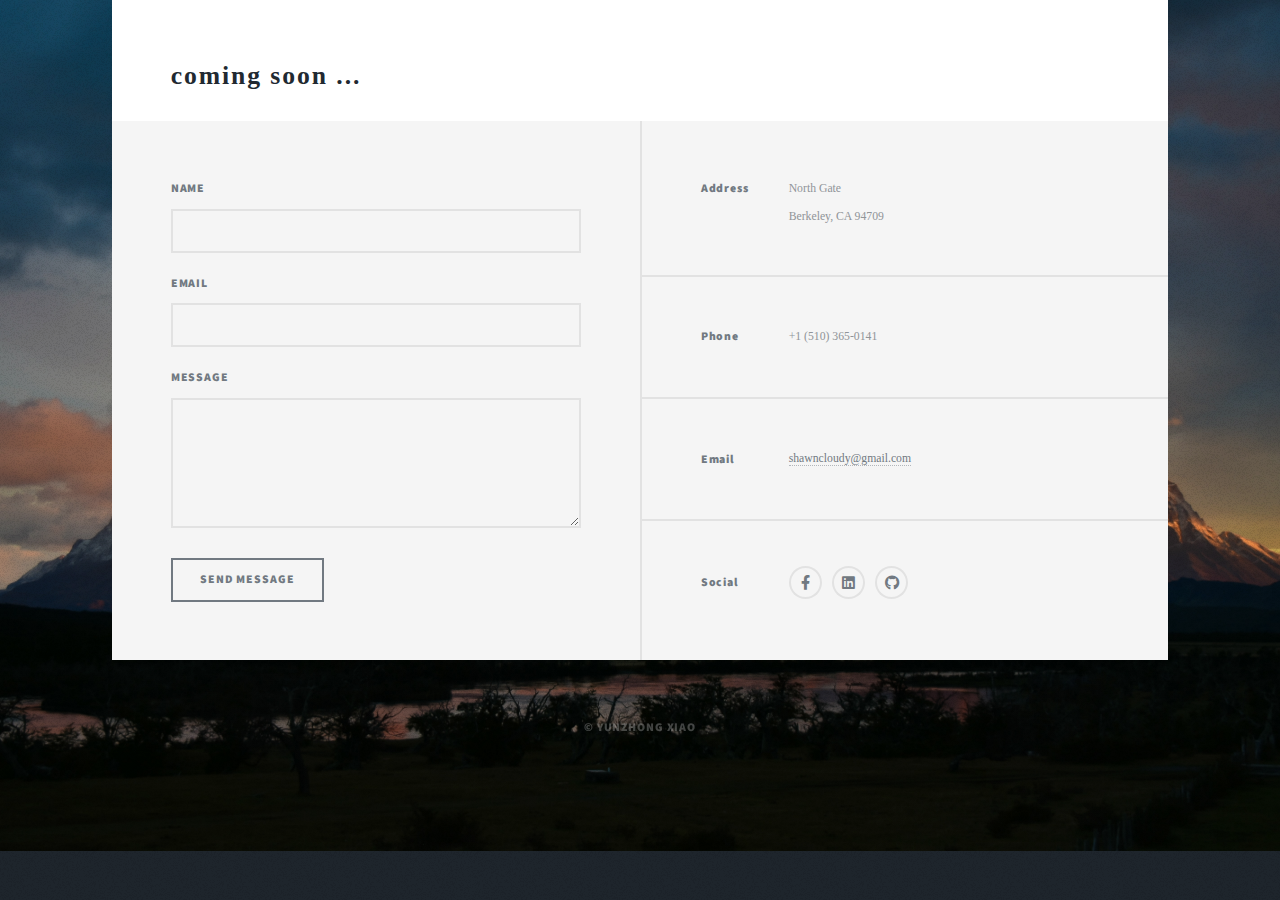
==== commit 3164b791: "updated apple" ====
--- a/blogs.html
+++ b/blogs.html
@@ -18,9 +18,9 @@
 			<div id="wrapper">
 
 				<!-- Header -->
-					<header id="header">
+					<!-- <header id="header">
 						<a href="docs/ShawnXiaoCV.pdf" class="logo">Resume</a>
-					</header>
+					</header> -->
 
 				<!-- Nav -->
 					<nav id="nav">
@@ -32,7 +32,7 @@
 						</ul>
 						<ul class="icons">
 							<li><a href="https://www.facebook.com/yunzhong.xiao" class="icon brands fa-facebook-f"><span class="label">Facebook</span></a></li>
-							<li><a href="https://www.linkedin.com/in/yunzhong-shawn-xiao-2a1289228/" class="icon brands fa-linkedin"><span class="label">LinkedIn</span></a></li>
+							<li><a href="https://www.linkedin.com/in/yzxiao" class="icon brands fa-linkedin"><span class="label">LinkedIn</span></a></li>
 							<li><a href="https://github.com/Shawn-yzXiao" class="icon brands fa-github"><span class="label">GitHub</span></a></li>
 						</ul>
 					</nav>
@@ -83,7 +83,7 @@
 								<h3>Social</h3>
 								<ul class="icons alt">
 									<li><a href="https://www.facebook.com/yunzhong.xiao" class="icon brands fa-facebook-f"><span class="label">Facebook</span></a></li>
-									<li><a href="https://www.linkedin.com/in/yunzhong-shawn-xiao-2a1289228/" class="icon brands fa-linkedin"><span class="label">LinkedIn</span></a></li>
+									<li><a href="https://www.linkedin.com/in/yzxiao" class="icon brands fa-linkedin"><span class="label">LinkedIn</span></a></li>
 									<li><a href="https://github.com/Shawn-yzXiao" class="icon brands fa-github"><span class="label">GitHub</span></a></li>
 								</ul>
 							</section>
--- a/assets/css/noscript.css
+++ b/assets/css/noscript.css
@@ -1,9 +1,9 @@
 @import url(font-awesome.min.css);
 
-/*
-	Massively by HTML5 UP
-	html5up.net | @ajlkn
-	Free for personal and commercial use under the CCA 3.0 license (html5up.net/license)
+/*
+	Massively by HTML5 UP
+	html5up.net | @ajlkn
+	Free for personal and commercial use under the CCA 3.0 license (html5up.net/license)
 */
 
 /* Wrapper */
